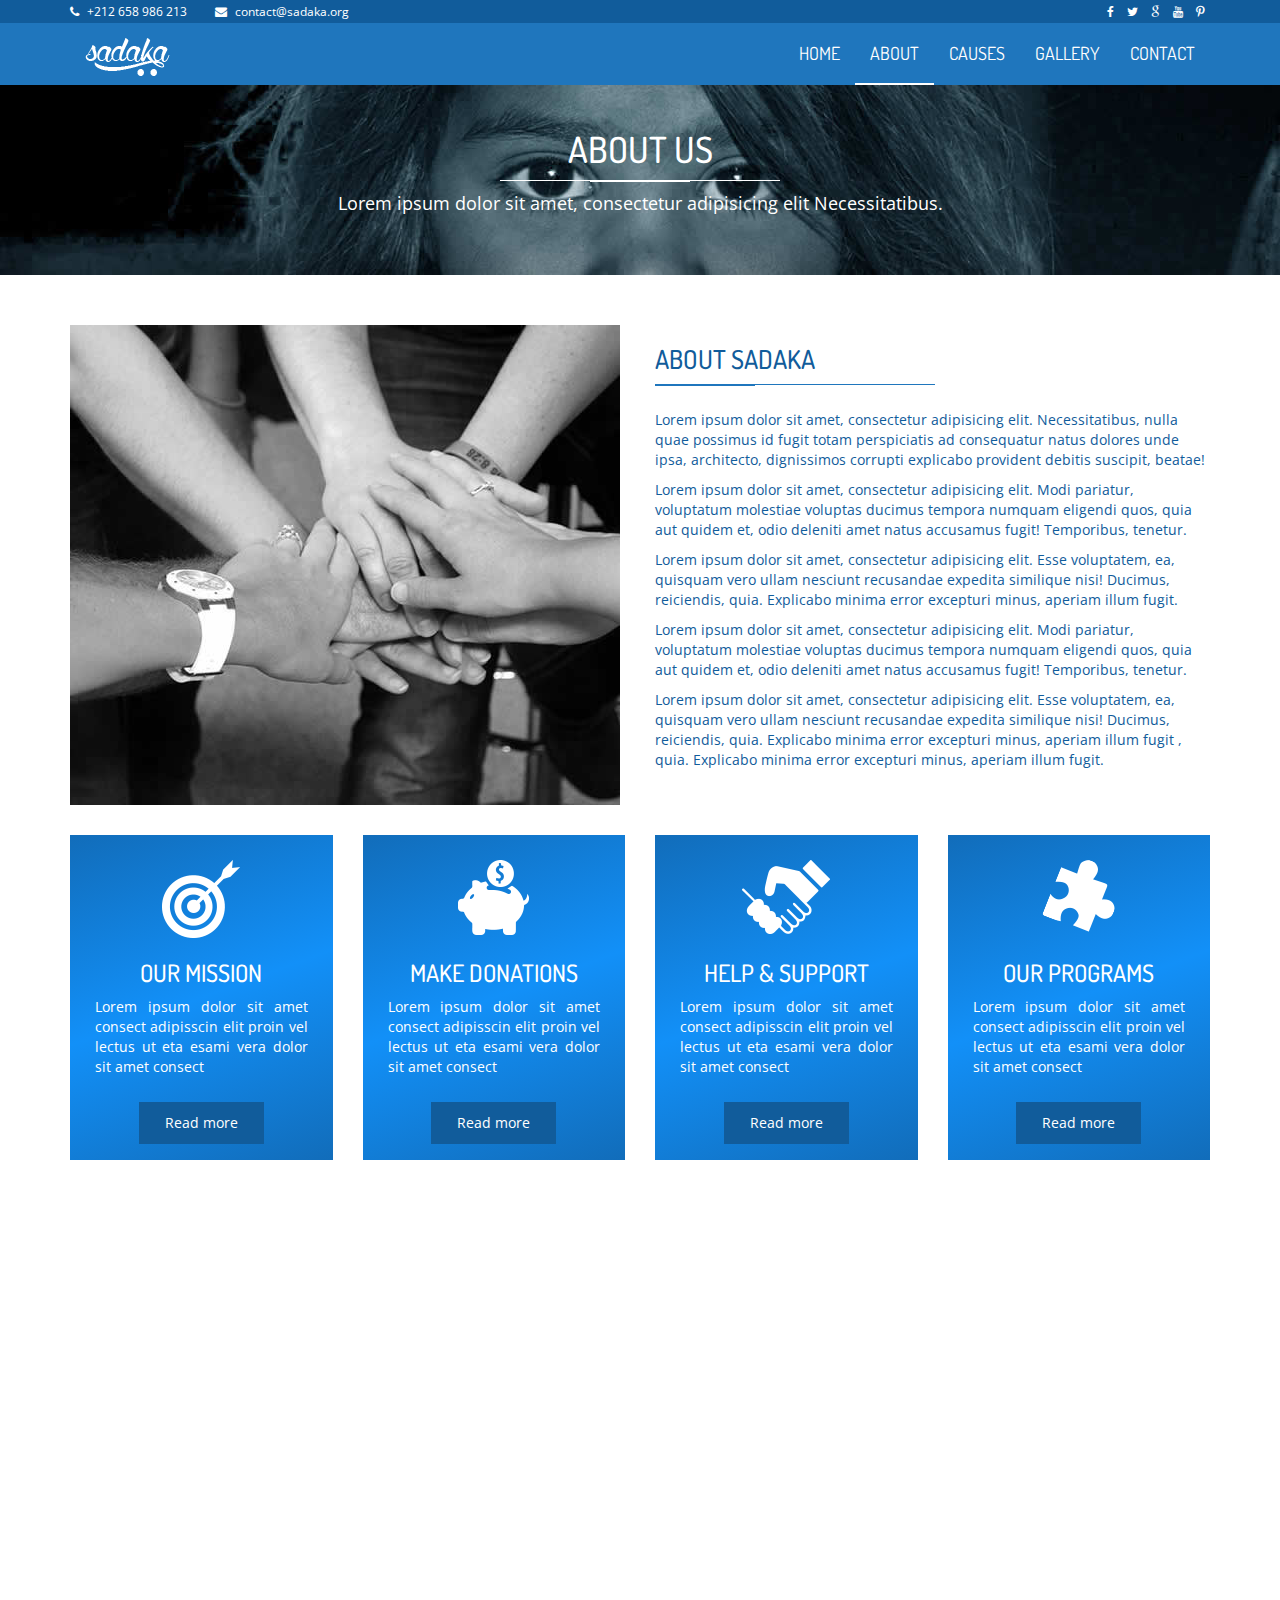
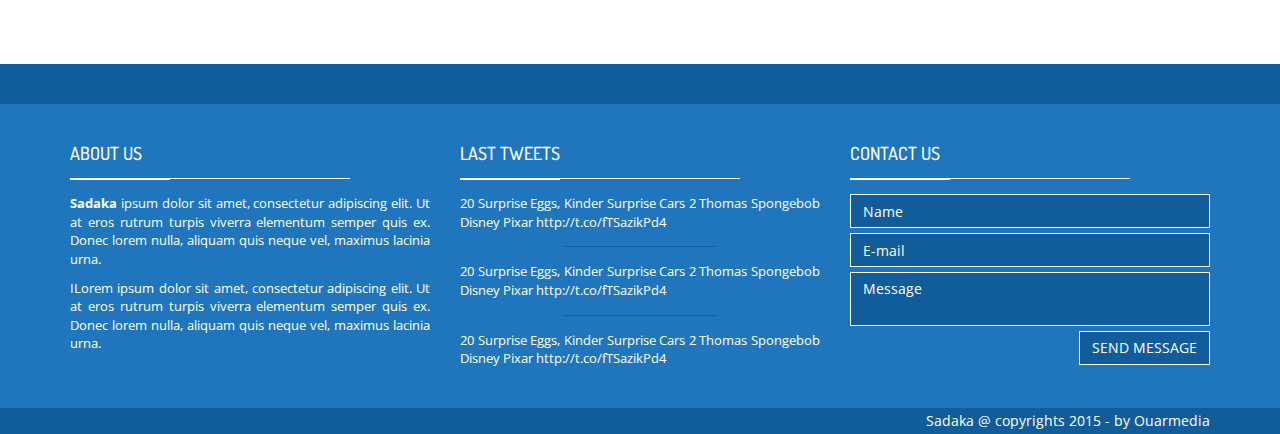
==== about.html @ 40c84ab6 "first commit" ====
<!DOCTYPE html>
<html class="no-js">
    <head>
        <meta charset="utf-8">
        <title>About | Charity / Non-profit responsive Bootstrap HTML5 template</title>
        <meta name="description" content="">
        <meta name="viewport" content="width=device-width, initial-scale=1">

        <!-- Fonts -->
        <link href='http://fonts.googleapis.com/css?family=Open+Sans:400,300,700' rel='stylesheet' type='text/css'>
        <link href='http://fonts.googleapis.com/css?family=Dosis:400,700' rel='stylesheet' type='text/css'>

        <!-- Bootsrap -->
        <link rel="stylesheet" href="assets/css/bootstrap.min.css">

        <!-- Font awesome -->
        <link rel="stylesheet" href="assets/css/font-awesome.min.css">

        <!-- Template main Css -->
        <link rel="stylesheet" href="assets/css/style.css">
        
        <!-- Modernizr -->
        <script src="assets/js/modernizr-2.6.2.min.js"></script>


    </head>
    <body>
    <!-- NAVBAR
    ================================================== -->

    <header class="main-header">
        
    
        <nav class="navbar navbar-static-top">

            <div class="navbar-top">

              <div class="container">
                  <div class="row">

                    <div class="col-sm-6 col-xs-12">

                        <ul class="list-unstyled list-inline header-contact">
                            <li> <i class="fa fa-phone"></i> <a href="tel:">+212 658 986 213 </a> </li>
                             <li> <i class="fa fa-envelope"></i> <a href="mailto:contact@sadaka.org">contact@sadaka.org</a> </li>
                       </ul> <!-- /.header-contact  -->
                      
                    </div>

                    <div class="col-sm-6 col-xs-12 text-right">

                        <ul class="list-unstyled list-inline header-social">

                            <li> <a href="#" target="_blank"> <i class="fa fa-facebook"></i> </a> </li>
                            <li> <a href="#" target="_blank"> <i class="fa fa-twitter"></i>  </a> </li>
                            <li> <a href="#" target="_blank"> <i class="fa fa-google"></i>  </a> </li>
                            <li> <a href="#" target="_blank"> <i class="fa fa-youtube"></i>  </a> </li>
                            <li> <a href="#" target="_blank"> <i class="fa fa fa-pinterest-p"></i>  </a> </li>
                       </ul> <!-- /.header-social  -->
                      
                    </div>


                  </div>
              </div>

            </div>

            <div class="navbar-main">
              
              <div class="container">

                <div class="navbar-header">
                  <button type="button" class="navbar-toggle collapsed" data-toggle="collapse" data-target="#navbar" aria-expanded="false" aria-controls="navbar">

                    <span class="sr-only">Toggle navigation</span>
                    <span class="icon-bar"></span>
                    <span class="icon-bar"></span>
                    <span class="icon-bar"></span>

                  </button>
                  
                  <a class="navbar-brand" href="index.html"><img src="assets/images/sadaka-logo.png" alt=""></a>
                  
                </div>

                <div id="navbar" class="navbar-collapse collapse pull-right">

                  <ul class="nav navbar-nav">

                    <li><a href="index.html">HOME</a></li>
                    <li><a class="is-active"  href="about.html">ABOUT</a></li>
                    <li class="has-child"><a href="#">CAUSES</a>

                      <ul class="submenu">
                         <li class="submenu-item"><a href="causes.html">Causes list </a></li>
                         <li class="submenu-item"><a href="causes-single.html">Single cause </a></li>
                         <li class="submenu-item"><a href="causes-single.html">Single cause </a></li>
                         <li class="submenu-item"><a href="causes-single.html">Single cause </a></li>
                      </ul>

                    </li>
                    <li><a href="gallery.html">GALLERY</a></li>
                    <li><a href="contact.html">CONTACT</a></li>

                  </ul>

                </div> <!-- /#navbar -->

              </div> <!-- /.container -->
              
            </div> <!-- /.navbar-main -->


        </nav> 

    </header> <!-- /. main-header -->


	<div class="page-heading text-center">

		<div class="container zoomIn animated">
			
			<h1 class="page-title">ABOUT US <span class="title-under"></span></h1>
			<p class="page-description">
				Lorem ipsum dolor sit amet, consectetur adipisicing elit Necessitatibus.
			</p>
			
		</div>

	</div>

	<div class="main-container">

		<div class="container">

			<div class="row fadeIn animated">

				<div class="col-md-6">

					<img src="assets/images/about-us.jpg" alt="" class="img-responsive">

				</div>

				<div class="col-md-6">

					<h2 class="title-style-2">ABOUT SADAKA <span class="title-under"></span></h2>

					<p>
						Lorem ipsum dolor sit amet, consectetur adipisicing elit. Necessitatibus, nulla quae possimus id fugit totam perspiciatis ad consequatur natus dolores unde ipsa, architecto, dignissimos corrupti explicabo provident debitis suscipit, beatae!
					</p>

					<p>
						Lorem ipsum dolor sit amet, consectetur adipisicing elit. Modi pariatur, voluptatum molestiae voluptas ducimus tempora numquam eligendi quos, quia aut quidem et, odio deleniti amet natus accusamus fugit! Temporibus, tenetur.
					</p>

					<p>
						Lorem ipsum dolor sit amet, consectetur adipisicing elit. Esse voluptatem, ea, quisquam vero ullam nesciunt recusandae expedita similique nisi! Ducimus, reiciendis, quia. Explicabo minima error excepturi minus, aperiam illum fugit.
					</p>

					<p>
						Lorem ipsum dolor sit amet, consectetur adipisicing elit. Modi pariatur, voluptatum molestiae voluptas ducimus tempora numquam eligendi quos, quia aut quidem et, odio deleniti amet natus accusamus fugit! Temporibus, tenetur.
					</p>

					<p>
						Lorem ipsum dolor sit amet, consectetur adipisicing elit. Esse voluptatem, ea, quisquam vero ullam nesciunt recusandae expedita similique nisi! Ducimus, reiciendis, quia. Explicabo minima error excepturi minus, aperiam illum fugit , quia. Explicabo minima error excepturi minus, aperiam illum fugit.

					</p>
					
				</div>

			</div> <!-- /.row -->

			<div class="section-home about-us">


			            <div class="row">

			                <div class="col-md-3 col-sm-6">
			                
			                  <div class="about-us-col">

			                        <div class="col-icon-wrapper">
			                          <img src="assets/images/icons/our-mission-icon.png" alt="">
			                        </div>
			                        <h3 class="col-title">our mission</h3>
			                        <div class="col-details">

			                          <p>Lorem ipsum dolor sit amet consect adipisscin elit proin vel lectus ut eta esami vera dolor sit amet consect</p>
			                          
			                        </div>
			                        <a href="#" class="btn btn-primary"> Read more </a>
			                    
			                  </div>
			                  
			                </div>


			                <div class="col-md-3 col-sm-6">
			                
			                  <div class="about-us-col">

			                        <div class="col-icon-wrapper">
			                          <img src="assets/images/icons/make-donation-icon.png" alt="">
			                        </div>
			                        <h3 class="col-title">Make donations</h3>
			                        <div class="col-details">

			                          <p>Lorem ipsum dolor sit amet consect adipisscin elit proin vel lectus ut eta esami vera dolor sit amet consect</p>
			                          
			                        </div>
			                        <a href="#" class="btn btn-primary"> Read more </a>
			                    
			                  </div>
			                  
			                </div>


			                <div class="col-md-3 col-sm-6">
			                
			                  <div class="about-us-col">

			                        <div class="col-icon-wrapper">
			                          <img src="assets/images/icons/help-icon.png" alt="">
			                        </div>
			                        <h3 class="col-title">Help & support</h3>
			                        <div class="col-details">

			                          <p>Lorem ipsum dolor sit amet consect adipisscin elit proin vel lectus ut eta esami vera dolor sit amet consect</p>
			                          
			                        </div>
			                        <a href="#" class="btn btn-primary"> Read more </a>
			                    
			                  </div>
			                  
			                </div>


			                <div class="col-md-3 col-sm-6">
			                
			                  <div class="about-us-col">

			                        <div class="col-icon-wrapper">
			                          <img src="assets/images/icons/programs-icon.png" alt="">
			                        </div>
			                        <h3 class="col-title">our programs</h3>
			                        <div class="col-details">

			                          <p>Lorem ipsum dolor sit amet consect adipisscin elit proin vel lectus ut eta esami vera dolor sit amet consect</p>
			                          
			                        </div>
			                        <a href="#" class="btn btn-primary"> Read more </a>
			                    
			                  </div>
			                  
			                </div>
			                

			                
			            </div> <!-- /.row -->

			      
			    </div> 

		</div> <!-- /.about-us -->


	    <div class="our-team animate-onscroll fadeIn">

	        <div class="container">

	            <h2 class="title-style-1">Our Team <span class="title-under"></span></h2>

	            <div class="row">

	                <div class="col-md-3 col-sm-6">

	                    <div class="team-member">

	                        <div class="thumnail">

	                            <img src="assets/images/team/member-1.jpg" alt="" class="cause-img">
	                            
	                        </div>



	                        <h4 class="member-name"><a href="#">Robert C. Numbers</a></h4>

	                        <div class="member-position">
	                            CO-FOUNDER
	                        </div>

	                        <div class="btn-holder">

	                          <a href="#" class="btn"> <i class="fa fa-envelope"></i> </a>
	                          <a href="#" class="btn"> <i class="fa fa-facebook"></i> </a>
	                          <a href="#" class="btn"> <i class="fa fa-google"></i> </a>
	                          <a href="#" class="btn"> <i class="fa fa-twitter"></i> </a>
	                          <a href="#" class="btn"> <i class="fa fa-linkedin"></i> </a>
	                          
	                        </div>

	                        

	                    </div> <!-- /.team-member -->
	                    
	                </div>

	                <div class="col-md-3 col-sm-6">

	                    <div class="team-member">

	                        <div class="thumnail">

	                            <img src="assets/images/team/member-3.jpg" alt="" class="cause-img">
	                            
	                        </div>



	                        <h4 class="member-name"><a href="#">Marjorie R. Echevarria</a></h4>

	                        <div class="member-position">
	                            CO-FOUNDER
	                        </div>

	                        <div class="btn-holder">

	                          <a href="#" class="btn"> <i class="fa fa-envelope"></i> </a>
	                          <a href="#" class="btn"> <i class="fa fa-facebook"></i> </a>
	                          <a href="#" class="btn"> <i class="fa fa-google"></i> </a>
	                          <a href="#" class="btn"> <i class="fa fa-twitter"></i> </a>
	                          <a href="#" class="btn"> <i class="fa fa-linkedin"></i> </a>
	                          
	                        </div>

	                        

	                    </div> <!-- /.team-member -->
	                    
	                </div>


	                <div class="col-md-3 col-sm-6">

	                    <div class="team-member">

	                        <div class="thumnail">

	                            <img src="assets/images/team/member-4.jpg" alt="" class="cause-img">
	                            
	                        </div>



	                        <h4 class="member-name"><a href="#">Allison J. Falls</a></h4>

	                        <div class="member-position">
	                            CO-FOUNDER
	                        </div>

	                        <div class="btn-holder">

	                          <a href="#" class="btn"> <i class="fa fa-envelope"></i> </a>
	                          <a href="#" class="btn"> <i class="fa fa-facebook"></i> </a>
	                          <a href="#" class="btn"> <i class="fa fa-google"></i> </a>
	                          <a href="#" class="btn"> <i class="fa fa-twitter"></i> </a>
	                          <a href="#" class="btn"> <i class="fa fa-linkedin"></i> </a>
	                          
	                        </div>

	                        

	                    </div> <!-- /.team-member -->
	                    
	                </div>


	                <div class="col-md-3 col-sm-6">

	                    <div class="team-member">

	                        <div class="thumnail">

	                            <img src="assets/images/team/member-2.jpg" alt="" class="cause-img">
	                            
	                        </div>



	                        <h4 class="member-name"><a href="#">Bryan B. Stevens</a></h4>

	                        <div class="member-position">
	                            CO-FOUNDER
	                        </div>

	                        <div class="btn-holder">

	                          <a href="#" class="btn"> <i class="fa fa-envelope"></i> </a>
	                          <a href="#" class="btn"> <i class="fa fa-facebook"></i> </a>
	                          <a href="#" class="btn"> <i class="fa fa-google"></i> </a>
	                          <a href="#" class="btn"> <i class="fa fa-twitter"></i> </a>
	                          <a href="#" class="btn"> <i class="fa fa-linkedin"></i> </a>
	                          
	                        </div>

	                        

	                    </div> <!-- /.team-member -->
	                    
	                </div>

	            </div> <!-- /.row -->

	        </div>

	    </div>
		


	</div>


    <footer class="main-footer">

        <div class="footer-top">
            
        </div>


        <div class="footer-main">
            <div class="container">
                
                <div class="row">
                    <div class="col-md-4">

                        <div class="footer-col">

                            <h4 class="footer-title">About us <span class="title-under"></span></h4>

                            <div class="footer-content">
                                <p>
                                    <strong>Sadaka</strong> ipsum dolor sit amet, consectetur adipiscing elit. Ut at eros rutrum turpis viverra elementum semper quis ex. Donec lorem nulla, aliquam quis neque vel, maximus lacinia urna.
                                </p> 

                                <p>
                                    ILorem ipsum dolor sit amet, consectetur adipiscing elit. Ut at eros rutrum turpis viverra elementum semper quis ex. Donec lorem nulla, aliquam quis neque vel, maximus lacinia urna.
                                </p>

                            </div>
                            
                        </div>

                    </div>

                    <div class="col-md-4">

                        <div class="footer-col">

                            <h4 class="footer-title">LAST TWEETS <span class="title-under"></span></h4>

                            <div class="footer-content">
                                <ul class="tweets list-unstyled">
                                    <li class="tweet"> 

                                        20 Surprise Eggs, Kinder Surprise Cars 2 Thomas Spongebob Disney Pixar  http://t.co/fTSazikPd4 

                                    </li>

                                    <li class="tweet"> 

                                        20 Surprise Eggs, Kinder Surprise Cars 2 Thomas Spongebob Disney Pixar  http://t.co/fTSazikPd4 

                                    </li>

                                    <li class="tweet"> 

                                        20 Surprise Eggs, Kinder Surprise Cars 2 Thomas Spongebob Disney Pixar  http://t.co/fTSazikPd4 

                                    </li>

                                </ul>
                            </div>
                            
                        </div>

                    </div>


                    <div class="col-md-4">

                        <div class="footer-col">

                            <h4 class="footer-title">Contact us <span class="title-under"></span></h4>

                            <div class="footer-content">

                                <div class="footer-form" >
                                    
                                    <form action="php/mail.php" class="ajax-form">

                                        <div class="form-group">
                                            <input type="text" name="name" class="form-control" placeholder="Name" required>
                                        </div>

                                         <div class="form-group">
                                            <input type="email" name="email" class="form-control" placeholder="E-mail" required>
                                        </div>

                                        <div class="form-group">
                                            <textarea name="message" class="form-control" placeholder="Message" required></textarea>
                                        </div>

                                        <div class="form-group alerts">
                        
                                            <div class="alert alert-success" role="alert">
                                              
                                            </div>

                                            <div class="alert alert-danger" role="alert">
                                              
                                            </div>
                                            
                                        </div>

                                         <div class="form-group">
                                            <button type="submit" class="btn btn-submit pull-right">Send message</button>
                                        </div>
                                        
                                    </form>

                                </div>
                            </div>
                            
                        </div>

                    </div>
                    <div class="clearfix"></div>



                </div>
                
                
            </div>

            
        </div>

        <div class="footer-bottom">

            <div class="container text-right">
                Sadaka @ copyrights 2015 - by <a href="http://www.ouarmedia.com" target="_blank">Ouarmedia</a>
            </div>
        </div>
        
    </footer>




       
        
        <!-- jQuery -->
        <script src="//ajax.googleapis.com/ajax/libs/jquery/1.11.1/jquery.min.js"></script>
        <script>window.jQuery || document.write('<script src="assets/js/jquery-1.11.1.min.js"><\/script>')</script>

        <!-- Bootsrap javascript file -->
        <script src="assets/js/bootstrap.min.js"></script>


        <!-- Template main javascript -->
        <script src="assets/js/main.js"></script>

        <!-- Google Analytics: change UA-XXXXX-X to be your site's ID. -->
        <script>
            (function(b,o,i,l,e,r){b.GoogleAnalyticsObject=l;b[l]||(b[l]=
            function(){(b[l].q=b[l].q||[]).push(arguments)});b[l].l=+new Date;
            e=o.createElement(i);r=o.getElementsByTagName(i)[0];
            e.src='//www.google-analytics.com/analytics.js';
            r.parentNode.insertBefore(e,r)}(window,document,'script','ga'));
            ga('create','UA-XXXXX-X');ga('send','pageview');
        </script>
    </body>
</html>
---- assets/css/style.css ----
/*------------------------------------------------------------------------------------------------------------------------
 
 @package: Sadaka
 @author: Ouarmedia/Farouk BLALOU
 @version: 1.0
 
 --------------------------------------------------------------------------------------------------------------------- */

/* =============================================================================
  Base
========================================================================== */
body {
  font-family: "Open sans", sans-serif;
  color: #115c9b;
}

h1,
h2,
h3,
h4 {
  font-family: "Dosis", sans-serif;
}

a {
  color: inherit;
}
a:hover, a:focus, a:active {
  color: inherit;
}

/* =============================================================================
  Layout
========================================================================== */
/* Header 
================================= */
.navbar-static-top {
  margin: 0;
  border: 0;
  color: #fff;
}

.navbar-top {
  background: #115c9b;
  font-size: 12px;
  padding: 3px 0;
}
.navbar-top .list-inline {
  margin-bottom: 0;
}
.navbar-top .header-contact li {
  margin-right: 15px;
}
.navbar-top .header-contact li .fa {
  margin-right: 5px;
}

.navbar-main {
  margin-bottom: 0;
  color: #fff;
  background: #1f76bd;
}
.navbar-main .navbar-brand {
  border-bottom: none !important;
}
.navbar-main a:hover,
.navbar-main a:active,
.navbar-main a:focus,
.navbar-main a.is-active {
  background: none !important;
  color: inherit;
  border-bottom: 2px solid #fff;
}
.navbar-main .submenu {
  position: absolute;
  list-style: none;
  background: #1f76bd;
  padding: 0;
  width: 150px;
  left: -35px;
  visibility: hidden;
  top: 85px;
  -moz-transition: all, 0.05s;
  -o-transition: all, 0.05s;
  -webkit-transition: all, 0.05s;
  transition: all, 0.05s;
}
.navbar-main .submenu li {
  border-top: 1px solid #185b91;
}
.navbar-main .submenu li:hover {
  background: #185b91;
  -moz-transition: all, 0.3s;
  -o-transition: all, 0.3s;
  -webkit-transition: all, 0.3s;
  transition: all, 0.3s;
}
.navbar-main .submenu li a {
  width: 100%;
  border-bottom: none;
  text-decoration: none;
  padding: 5px 25px;
  display: block;
  font-size: 16px;
}
.navbar-main li a {
  font-family: "Dosis", sans-serif;
  font-size: 18px;
  padding: 20px 15px;
  border-bottom: 2px solid transparent;
}
.navbar-main li:hover .submenu {
  top: 62px;
  visibility: visible;
  -moz-transition: all, 0.25s;
  -o-transition: all, 0.25s;
  -webkit-transition: all, 0.25s;
  transition: all, 0.25s;
}
.navbar-main .icon-bar {
  background: #fff;
}

/* Home Slider 
================================= */
.carousel-home img {
  width: 100%;
}
.carousel-home .carousel-control {
  background: #1f76bd;
  height: 80px;
  width: 40px;
  top: 50%;
  margin-top: -40px;
  -moz-transition: width, 0.3s;
  -o-transition: width, 0.3s;
  -webkit-transition: width, 0.3s;
  transition: width, 0.3s;
}
.carousel-home .carousel-control .fa {
  font-size: 2.5em;
  padding-top: 12px;
}
.carousel-home .carousel-control:hover {
  width: 50px;
}
.carousel-home .carousel-caption {
  top: 50%;
  bottom: auto;
  transform: translateY(-50%);
}
.carousel-home .carousel-title {
  color: #fff;
  font-family: "Dosis", sans-serif;
  font-size: 50px;
  font-weight: bold;
  text-transform: uppercase;
}
.carousel-home .carousel-subtitle {
  font-size: 25px;
  text-transform: uppercase;
}
.carousel-home .btn {
  margin-top: 30px;
}

.section-home {
  margin: 30px 0;
}

/* home/ about-us 
================================= */
.about-us {
  margin: 30px 0;
}

.about-us-col {
  height: 325px;
  padding: 25px;
  text-align: center;
  background-color: #0076a3;
  background-image: url('[data-uri]');
  background-size: 100%;
  background-image: -moz-linear-gradient(290deg, #115b9b -25%, #1290f8 50%, #115b9b 125%);
  background-image: -webkit-linear-gradient(290deg, #115b9b -25%, #1290f8 50%, #115b9b 125%);
  background-image: linear-gradient(160deg, #115b9b -25%, #1290f8 50%, #115b9b 125%);
  color: #fff;
}
.about-us-col .col-icon-wrapper {
  min-height: 80px;
}
.about-us-col .col-title {
  text-transform: uppercase;
}
.about-us-col .col-details {
  text-align: justify;
  margin-bottom: 25px;
  min-height: 80px;
}

/* home/reasons 
================================= */
.home-reasons {
  margin: 25px 0;
}

.reasons-col {
  position: relative;
  overflow: hidden;
}
.reasons-col img {
  width: 100%;
  -moz-transition: all, 0.5s;
  -o-transition: all, 0.5s;
  -webkit-transition: all, 0.5s;
  transition: all, 0.5s;
}
.reasons-col .reasons-titles {
  position: absolute;
  bottom: 0;
  text-align: center;
  background: rgba(31, 118, 189, 0.8);
  width: 100%;
  color: #fff;
  text-transform: uppercase;
  height: 125px;
  padding: 25px 0;
}
.reasons-col .reasons-title {
  font-weight: bold;
}
.reasons-col .on-hover {
  position: absolute;
  top: 0;
  bottom: 125px;
  width: 100%;
  padding: 25px;
  color: #fff;
  text-align: justify;
  background: rgba(31, 118, 189, 0.9);
  border-bottom: 1px solid #fff;
  visibility: hidden;
  opacity: 0;
  -moz-transition: all, 0.5s;
  -o-transition: all, 0.5s;
  -webkit-transition: all, 0.5s;
  transition: all, 0.5s;
}
.reasons-col:hover .on-hover {
  visibility: visible;
  opacity: 1;
  padding: 50px;
  -moz-transition: all, 1s;
  -o-transition: all, 1s;
  -webkit-transition: all, 1s;
  transition: all, 1s;
}
.reasons-col:hover img {
  -moz-transform: perspective(1.1) scale3d(1.1, 1.1, 1.1);
  -webkit-transform: perspective(1.1) scale3d(1.1, 1.1, 1.1);
  transform: perspective(1.1) scale3d(1.1, 1.1, 1.1);
}

/* home/causes
================================= */
.cause {
  padding-bottom: 15px;
  margin-bottom: 30px;
  border: 1px solid #1f76bd;
  -moz-transition: all, 0.3s;
  -o-transition: all, 0.3s;
  -webkit-transition: all, 0.3s;
  transition: all, 0.3s;
}
.cause .cause-progress {
  margin: 0 10px 15px;
  border: 1px solid #1f76bd;
  border-radius: 3px;
}
.cause .cause-progress .progress-bar {
  background: #1f76bd;
  box-shadow: none;
}
.cause .cause-img {
  margin-bottom: 15px;
  width: 100%;
}
.cause .cause-title {
  text-align: center;
  margin-bottom: 10px;
  font-weight: bold;
}
.cause .cause-details {
  text-align: justify;
  padding: 0 15px;
  font-size: 13px;
  margin-bottom: 15px;
  min-height: 115px;
}
.cause:hover {
  background: #f0f0f0;
  color: #144d7b;
  border-color: #144d7b;
}

/* Team 
================================= */
.team-member {
  background: #1f76bd;
  color: #fff;
  text-align: center;
  padding-bottom: 15px;
  border: 1px solid #1f76bd;
}
.team-member .thumnail img {
  width: 100%;
}
.team-member .member-name {
  font-weight: bold;
}
.team-member .member-position {
  padding: 0 15px 5px;
}

/* footer 
================================= */
.footer-top {
  background: #115c9b;
  height: 40px;
}

.main-footer {
  background: #1f76bd;
  color: #fff;
}
.main-footer .footer-main {
  padding: 30px 0;
}
.main-footer .footer-title {
  text-transform: uppercase;
  margin-bottom: 10px;
}
.main-footer .footer-title .title-under {
  background: #fff;
  margin: 15px 0;
  text-align: left;
}
.main-footer .footer-title .title-under:after {
  margin: 0;
  background: #fff;
}
.main-footer .footer-content {
  text-align: justify;
  font-size: 13px;
}
.main-footer .tweet {
  font-size: 13px;
}
.main-footer .tweet:after {
  content: "";
  height: 1px;
  display: block;
  background: #115c9b;
  width: 150px;
  margin: 15px auto;
}
.main-footer .tweet:last-child:after {
  display: none;
}

.footer-bottom {
  background: #115c9b;
  padding: 3px;
}

.footer-form .form-group {
  margin-bottom: 5px;
}
.footer-form .form-control {
  background: #115c9b;
  color: #fff;
  border: 0;
  border-radius: 0;
  margin-bottom: 5px;
  border: 1px solid #fff;
  resize: none;
}
.footer-form .btn-submit {
  border-radius: 0;
  background: #115c9b;
  text-transform: uppercase;
  border: 1px solid #fff;
  -moz-transition: all, 0.5s;
  -o-transition: all, 0.5s;
  -webkit-transition: all, 0.5s;
  transition: all, 0.5s;
}
.footer-form .btn-submit:hover {
  background: #fff;
}
.footer-form input:-moz-placeholder,
.footer-form textarea:-moz-placeholder {
  color: #fff;
}
.footer-form input::-moz-placeholder,
.footer-form textarea::-moz-placeholder {
  color: #fff;
}
.footer-form input:-ms-input-placeholder,
.footer-form textarea:-ms-input-placeholder {
  color: #fff;
}
.footer-form input::-webkit-input-placeholder,
.footer-form textarea::-webkit-input-placeholder {
  color: #fff;
}

/* Pages 
================================= */
.page-heading {
  background: url('../images/heading-bg.jpg?1428795369') no-repeat center;
  background-size: cover;
  min-height: 190px;
  color: #fff;
  padding: 25px 15px;
  margin-bottom: 50px;
}
.page-heading .title-under {
  background: #fff;
}

.page-description {
  font-size: 18px;
}

.main-container {
  margin-bottom: 50px;
}

/* Pages/Gallery 
================================= */
.gallery-item {
  padding: 0;
  display: block;
  margin: 0;
}
.gallery-item img {
  width: 100%;
}

.contact-items {
  margin-top: 30px;
}
.contact-items .contact-item {
  margin-bottom: 10px;
  vertical-align: middle;
  font-size: 16px;
}
.contact-items .contact-icon {
  display: inline-block;
  width: 35px;
  height: 35px;
  background: #1f76bd;
  vertical-align: middle;
  margin-right: 5px;
  color: #fff;
  text-align: center;
}
.contact-items .contact-icon .fa {
  vertical-align: sub;
  font-size: 20px;
  margin-top: 7px;
}

/* contact 
================================= */
.contact-map {
  height: 350px;
  background: #ccc;
}

form .alert {
  display: none;
}

/* Causes 
================================= */
.cause-carousel {
  margin-top: 15px;
  margin-bottom: 30px;
}

/* =============================================================================
	Module
========================================================================== */
.btn-primary {
  background: #115c9b;
  border: none;
  border-radius: 0;
  padding: 10px 25px;
  border: 1px solid transparent;
  -moz-transition: all, 0.3s;
  -o-transition: all, 0.3s;
  -webkit-transition: all, 0.3s;
  transition: all, 0.3s;
}
.btn-primary:hover {
  background: #fff;
  color: #1f76bd;
  border: 1px solid #1f76bd;
}

.btn-secondary {
  background: #fff;
  color: #1f76bd;
  border-radius: 0;
}
.btn-secondary:hover {
  background: #1f76bd;
  color: #fff;
}

.title-style-1 {
  text-align: center;
  text-transform: uppercase;
  font-size: 26px;
  margin-bottom: 50px;
}

.title-style-2 {
  text-align: left;
  text-transform: uppercase;
  font-size: 26px;
  margin-bottom: 25px;
}
.title-style-2 .title-under {
  display: block;
  margin: 5px 0;
}
.title-style-2 .title-under:after {
  margin: 0;
  margin-top: 10px;
}

.title-under {
  display: block;
  margin: 5px auto;
  background: #1f76bd;
  height: 1px;
  width: 280px;
}
.title-under:after {
  content: '';
  display: block;
  width: 100px;
  background: inherit;
  height: 2px;
  margin: 0 auto;
  margin-top: 10px;
}

/* Modal
================================= */
.form-control {
  border-radius: 0;
  box-shadow: none;
}

/* Tabeles
================================= */
.table-style-1 thead {
  background: #1f76bd;
  border-bottom: 1px solid #144d7b;
  color: #fff;
}
.table-style-1 td,
.table-style-1 th {
  border-bottom: 1px solid #1f76bd;
}

.table-style-2 thead {
  background: #115c9b;
  border-bottom: 1px solid #144d7b;
  color: #fff;
}
.table-style-2 tbody tr:nth-child(even) {
  background: #1f76bd;
  color: #fff;
}
.table-style-2 td,
.table-style-2 th {
  border-bottom: 1px solid #1f76bd;
}

/* Tabs
================================= */
.nav-tabs {
  border-bottom-color: #1f76bd;
  margin-bottom: 15px;
}

.nav-tabs > li.active > a,
.nav-tabs > li.active > a:hover,
.nav-tabs > li.active > a:focus {
  background: #1f76bd;
  color: #fff;
}

.nav-tabs > li > a {
  border-radius: 0;
}

.nav-tabs > li > a:hover {
  border-color: #1f76bd #1f76bd #1f76bd #115c9b;
}

.nav > li > a:hover, .nav > li > a:focus {
  background: #115c9b;
  color: #fff;
}

/* Accordion
================================= */
.panel-default {
  border-color: #1f76bd;
  border-radius: 0;
}
.panel-default > .panel-heading {
  background: #1f76bd;
  color: #fff;
}
.panel-default > .panel-heading:hover {
  background: #115c9b;
}

/* Modal
================================= */
.modal .modal-content {
  border-radius: 0;
}
.modal .modal-header {
  background: #1f76bd;
  color: #fff;
}
.modal .modal-header .close {
  font-style: 26px;
}

.lightbox {
  position: relative;
  display: block;
  overflow: hidden;
}
.lightbox img {
  -moz-transition: all, 0.5s;
  -o-transition: all, 0.5s;
  -webkit-transition: all, 0.5s;
  transition: all, 0.5s;
}
.lightbox .on-hover {
  position: absolute;
  visibility: hidden;
  width: 100%;
  height: 100%;
  top: 0;
  left: 0;
  z-index: 99;
  color: #fff;
  background: rgba(31, 118, 189, 0.75);
  filter: progid:DXImageTransform.Microsoft.Alpha(Opacity=0);
  opacity: 0;
  -moz-transition: all, 0.6s;
  -o-transition: all, 0.6s;
  -webkit-transition: all, 0.6s;
  transition: all, 0.6s;
}
.lightbox .on-hover .hover-caption {
  text-align: center;
  position: absolute;
  bottom: 25px;
  left: 5px;
  right: 5px;
  font-style: 18px;
  display: block;
  font-family: "Dosis", sans-serif;
  bottom: -50px;
  -moz-transition: all, 0.6s;
  -o-transition: all, 0.6s;
  -webkit-transition: all, 0.6s;
  transition: all, 0.6s;
}
.lightbox .on-hover:before {
  content: "";
  display: block;
  width: 46px;
  height: 48px;
  position: absolute;
  background: url('../images/icons/zoom-icon.png?1428101315');
  top: 50%;
  left: 50%;
  margin-top: -23px;
  margin-left: -24px;
}
.lightbox:hover .on-hover {
  visibility: visible;
  filter: progid:DXImageTransform.Microsoft.Alpha(enabled=false);
  opacity: 1;
}
.lightbox:hover .on-hover .hover-caption {
  bottom: 25px;
}
.lightbox:hover img {
  -moz-transform: perspective(1.15) scale3d(1.15, 1.15, 1.15);
  -webkit-transform: perspective(1.15) scale3d(1.15, 1.15, 1.15);
  transform: perspective(1.15) scale3d(1.15, 1.15, 1.15);
}

/* Ow carousel
================================= */
.owl-next,
.owl-prev {
  width: 32px;
  height: 32px;
  padding-top: 5px;
  border: 2px solid;
  text-align: center;
  border-radius: 50%;
  left: 0;
  position: absolute;
  top: 50%;
  margin-top: -16px;
  filter: progid:DXImageTransform.Microsoft.Alpha(Opacity=75);
  opacity: 0.75;
  -moz-transition: all, 0.5s;
  -o-transition: all, 0.5s;
  -webkit-transition: all, 0.5s;
  transition: all, 0.5s;
}
.owl-next:hover,
.owl-prev:hover {
  filter: progid:DXImageTransform.Microsoft.Alpha(enabled=false);
  opacity: 1;
}

.owl-next {
  left: auto;
  right: 0;
}

/* =============================================================================
	Responsive
========================================================================== */
/* Large devices (large desktops, 1200px and Down) */
@media (max-width: 1200px) {
  .about-us-col {
    padding: 15px;
  }

  .reasons-col:hover .on-hover {
    padding: 15px;
  }

  .reasons-col:hover .on-hover {
    padding: 25px;
  }
}
/* Medium devices (desktops, 992px and Donw) */
@media (max-width: 992px) {
  .carousel-home .carousel-title {
    font-size: 36px;
  }
  .carousel-home .carousel-subtitle {
    font-size: 18px;
  }
  .carousel-home .btn {
    margin-top: 15px;
  }

  .about-us-col {
    margin-bottom: 25px;
  }

  .team-member {
    margin-bottom: 25px;
  }

  .reasons-col {
    margin-bottom: 25px;
  }

  .footer-col {
    margin-bottom: 50px;
  }
}
/* Small devices (tablets, 768px and Down) */
@media (max-width: 768px) {
  .header-contact {
    text-align: center;
  }
  .header-contact li {
    margin: 0 !important;
  }

  .header-social {
    text-align: center;
  }

  .navbar-main #navbar {
    float: none !important;
  }
  .navbar-main #navbar a {
    border-bottom: none;
  }
  .navbar-main .navbar-brand {
    padding: 6px 15px;
  }
  .navbar-main .submenu {
    position: initial;
    display: none;
    width: 100%;
  }
  .navbar-main li:hover .submenu,
  .navbar-main li:active .submenu,
  .navbar-main li:focus .submenu {
    display: block;
  }
  .navbar-main li:hover .submenu li,
  .navbar-main li:active .submenu li,
  .navbar-main li:focus .submenu li {
    background: #115c9b;
    border-top-color: #1f76bd;
  }

  .carousel-home .carousel-title {
    font-size: 32px;
  }
  .carousel-home .carousel-subtitle {
    font-size: 16px;
  }
  .carousel-home .carousel-control {
    background: #1f76bd;
    height: 40px;
    width: 20px;
    top: 50%;
    margin-top: -20px;
  }
  .carousel-home .carousel-control .fa {
    font-size: 1.5em;
    padding-top: 4px;
  }

  .col-form {
    margin-bottom: 25px;
  }
}
/* Extra Small devices (tablets, 480px and Down) */
@media (max-width: 480px) {
  .carousel-home .carousel-title {
    font-size: 16px;
    margin: 0;
  }
  .carousel-home .carousel-subtitle {
    font-size: 14px;
    margin: 0;
  }
  .carousel-home .carousel-indicators {
    bottom: 0;
  }
}
/* =============================================================================
	Animations
========================================================================== */
.animate-onscroll {
  visibility: hidden;
}

.animated {
  visibility: visible;
  -webkit-animation-duration: 1s;
  animation-duration: 1s;
  -webkit-animation-fill-mode: both;
  animation-fill-mode: both;
}
.animated.slow {
  -webkit-animation-duration: 1.5s;
  animation-duration: 1.5s;
}
.animated.fadeIn {
  -webkit-animation-duration: 1.5s;
  animation-duration: 1.5s;
}

@-webkit-keyframes fadeIn {
  0% {
    opacity: 0;
  }
  100% {
    opacity: 1;
  }
}
@keyframes fadeIn {
  0% {
    opacity: 0;
  }
  100% {
    opacity: 1;
  }
}
.fadeIn {
  -webkit-animation-name: fadeIn;
  animation-name: fadeIn;
}

@-webkit-keyframes bounceInUp {
  0%, 60%, 75%, 90%, 100% {
    -webkit-transition-timing-function: cubic-bezier(0.215, 0.61, 0.355, 1);
    transition-timing-function: cubic-bezier(0.215, 0.61, 0.355, 1);
  }
  0% {
    opacity: 0;
    -webkit-transform: translate3d(0, 3000px, 0);
    transform: translate3d(0, 3000px, 0);
  }
  60% {
    opacity: 1;
    -webkit-transform: translate3d(0, -20px, 0);
    transform: translate3d(0, -20px, 0);
  }
  75% {
    -webkit-transform: translate3d(0, 10px, 0);
    transform: translate3d(0, 10px, 0);
  }
  90% {
    -webkit-transform: translate3d(0, -5px, 0);
    transform: translate3d(0, -5px, 0);
  }
  100% {
    -webkit-transform: translate3d(0, 0, 0);
    transform: translate3d(0, 0, 0);
  }
}
@keyframes bounceInUp {
  0%, 60%, 75%, 90%, 100% {
    -webkit-transition-timing-function: cubic-bezier(0.215, 0.61, 0.355, 1);
    transition-timing-function: cubic-bezier(0.215, 0.61, 0.355, 1);
  }
  0% {
    opacity: 0;
    -webkit-transform: translate3d(0, 3000px, 0);
    transform: translate3d(0, 3000px, 0);
  }
  60% {
    opacity: 1;
    -webkit-transform: translate3d(0, -20px, 0);
    transform: translate3d(0, -20px, 0);
  }
  75% {
    -webkit-transform: translate3d(0, 10px, 0);
    transform: translate3d(0, 10px, 0);
  }
  90% {
    -webkit-transform: translate3d(0, -5px, 0);
    transform: translate3d(0, -5px, 0);
  }
  100% {
    -webkit-transform: translate3d(0, 0, 0);
    transform: translate3d(0, 0, 0);
  }
}
.bounceInUp {
  -webkit-animation-name: bounceInUp;
  animation-name: bounceInUp;
}

@-webkit-keyframes bounceInDown {
  0%, 60%, 75%, 90%, 100% {
    -webkit-transition-timing-function: cubic-bezier(0.215, 0.61, 0.355, 1);
    transition-timing-function: cubic-bezier(0.215, 0.61, 0.355, 1);
  }
  0% {
    opacity: 0;
    -webkit-transform: translate3d(0, -3000px, 0);
    transform: translate3d(0, -3000px, 0);
  }
  60% {
    opacity: 1;
    -webkit-transform: translate3d(0, 25px, 0);
    transform: translate3d(0, 25px, 0);
  }
  75% {
    -webkit-transform: translate3d(0, -10px, 0);
    transform: translate3d(0, -10px, 0);
  }
  90% {
    -webkit-transform: translate3d(0, 5px, 0);
    transform: translate3d(0, 5px, 0);
  }
  100% {
    -webkit-transform: none;
    transform: none;
  }
}
@keyframes bounceInDown {
  0%, 60%, 75%, 90%, 100% {
    -webkit-transition-timing-function: cubic-bezier(0.215, 0.61, 0.355, 1);
    transition-timing-function: cubic-bezier(0.215, 0.61, 0.355, 1);
  }
  0% {
    opacity: 0;
    -webkit-transform: translate3d(0, -3000px, 0);
    transform: translate3d(0, -3000px, 0);
  }
  60% {
    opacity: 1;
    -webkit-transform: translate3d(0, 25px, 0);
    transform: translate3d(0, 25px, 0);
  }
  75% {
    -webkit-transform: translate3d(0, -10px, 0);
    transform: translate3d(0, -10px, 0);
  }
  90% {
    -webkit-transform: translate3d(0, 5px, 0);
    transform: translate3d(0, 5px, 0);
  }
  100% {
    -webkit-transform: none;
    transform: none;
  }
}
.bounceInDown {
  -webkit-animation-name: bounceInDown;
  animation-name: bounceInDown;
}

@-webkit-keyframes zoomIn {
  0% {
    opacity: 0;
    -webkit-transform: scale3d(0.3, 0.3, 0.3);
    transform: scale3d(0.3, 0.3, 0.3);
  }
  50% {
    opacity: 1;
  }
}
@keyframes zoomIn {
  0% {
    opacity: 0;
    -webkit-transform: scale3d(0.3, 0.3, 0.3);
    transform: scale3d(0.3, 0.3, 0.3);
  }
  50% {
    opacity: 1;
  }
}
.zoomIn {
  -webkit-animation-name: zoomIn;
  animation-name: zoomIn;
}
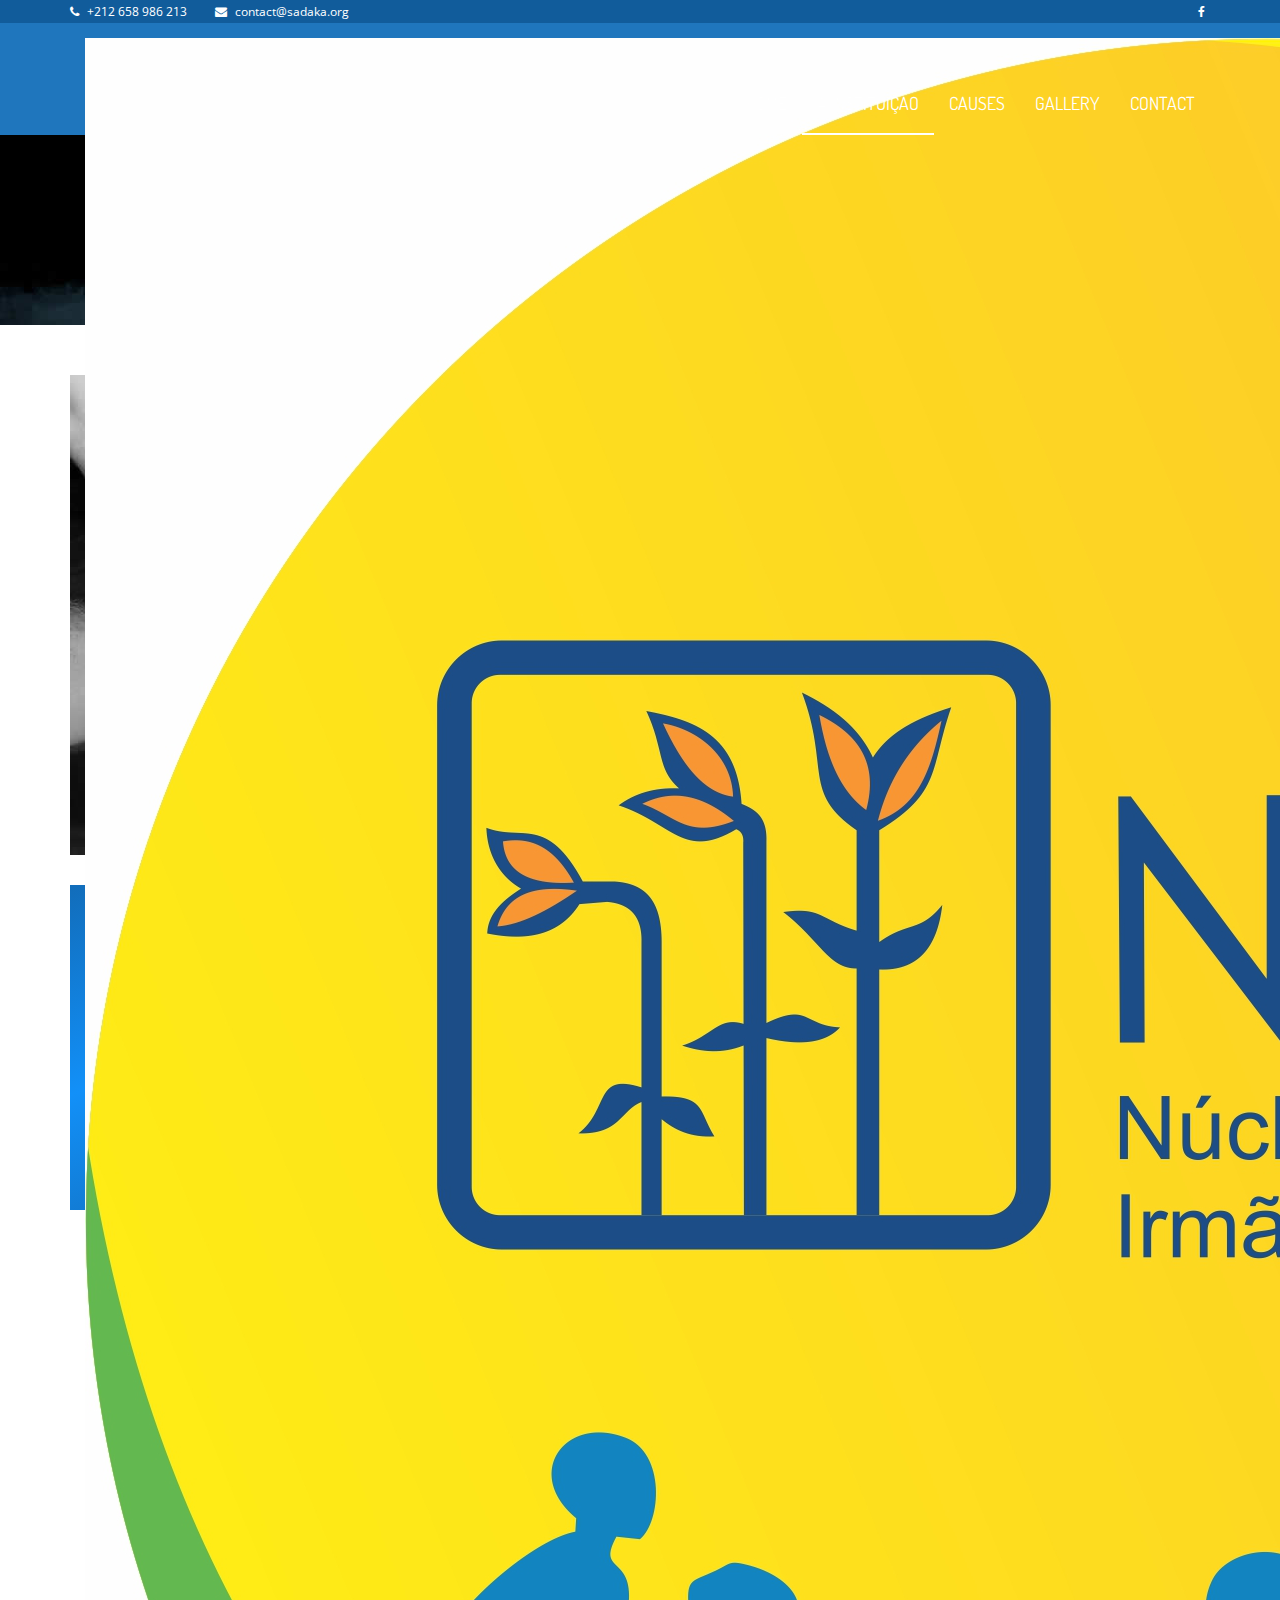
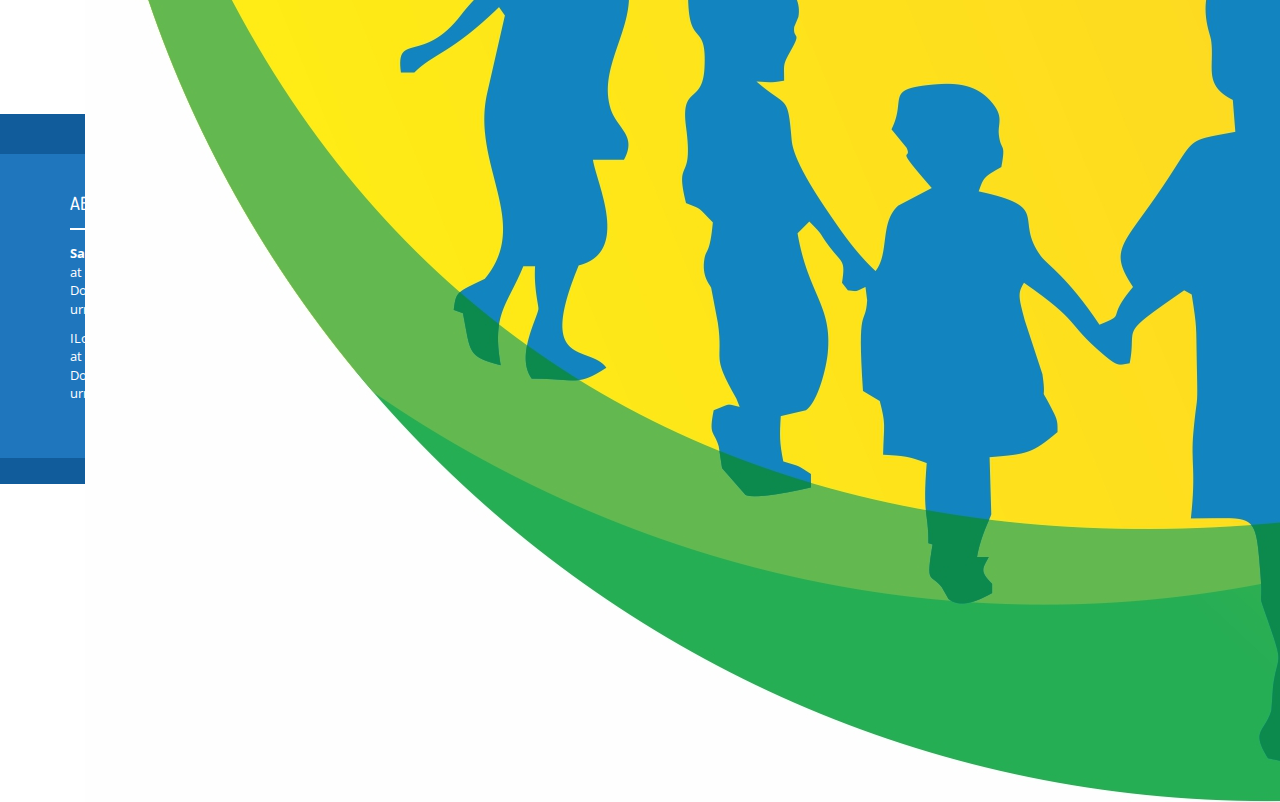
==== commit f49b20e5: "alteracao texto" ====
--- a/about.html
+++ b/about.html
@@ -2,7 +2,7 @@
 <html class="no-js">
     <head>
         <meta charset="utf-8">
-        <title>About | Charity / Non-profit responsive Bootstrap HTML5 template</title>
+        <title>NUCLEO - ASSISTENCIAL IRMÃO ALFREDO</title>
         <meta name="description" content="">
         <meta name="viewport" content="width=device-width, initial-scale=1">
 
@@ -51,11 +51,7 @@
 
                         <ul class="list-unstyled list-inline header-social">
 
-                            <li> <a href="#" target="_blank"> <i class="fa fa-facebook"></i> </a> </li>
-                            <li> <a href="#" target="_blank"> <i class="fa fa-twitter"></i>  </a> </li>
-                            <li> <a href="#" target="_blank"> <i class="fa fa-google"></i>  </a> </li>
-                            <li> <a href="#" target="_blank"> <i class="fa fa-youtube"></i>  </a> </li>
-                            <li> <a href="#" target="_blank"> <i class="fa fa fa-pinterest-p"></i>  </a> </li>
+                            <li> <a href="https://www.facebook.com/projetosnaia/" target="_blank"> <i class="fa fa-facebook"></i> </a> </li>
                        </ul> <!-- /.header-social  -->
                       
                     </div>
@@ -80,7 +76,7 @@
 
                   </button>
                   
-                  <a class="navbar-brand" href="index.html"><img src="assets/images/sadaka-logo.png" alt=""></a>
+                  <a class="navbar-brand" href="index.html"><img src="assets/images/logo_naia_final.jpg" alt=""></a>
                   
                 </div>
 
@@ -89,7 +85,7 @@
                   <ul class="nav navbar-nav">
 
                     <li><a href="index.html">HOME</a></li>
-                    <li><a class="is-active"  href="about.html">ABOUT</a></li>
+                    <li><a class="is-active"  href="about.html">A INSTITUIÇÃO</a></li>
                     <li class="has-child"><a href="#">CAUSES</a>
 
                       <ul class="submenu">
@@ -121,9 +117,9 @@
 
 		<div class="container zoomIn animated">
 			
-			<h1 class="page-title">ABOUT US <span class="title-under"></span></h1>
+			<h1 class="page-title">QUEM SOMOS<span class="title-under"></span></h1>
 			<p class="page-description">
-				Lorem ipsum dolor sit amet, consectetur adipisicing elit Necessitatibus.
+				Entidade sem fins lucrativos que há 30 anos, atua na promoção humana por meio da educação
 			</p>
 			
 		</div>
@@ -144,26 +140,22 @@
 
 				<div class="col-md-6">
 
-					<h2 class="title-style-2">ABOUT SADAKA <span class="title-under"></span></h2>
+					<h2 class="title-style-2">A instituição <span class="title-under"></span></h2>
 
 					<p>
-						Lorem ipsum dolor sit amet, consectetur adipisicing elit. Necessitatibus, nulla quae possimus id fugit totam perspiciatis ad consequatur natus dolores unde ipsa, architecto, dignissimos corrupti explicabo provident debitis suscipit, beatae!
+						O Núcleo Assistencial Irmão Alfredo (NAIA) é uma organização sem fins lucrativos de caráter público, instituída em 1982 por um grupo de voluntários com atuação socioeducativa em duas Unidades de Serviço: Unidade Brooklin (foto) e Unidade Vila Missionária, ambas na zona sul de São Paulo.
 					</p>
 
 					<p>
-						Lorem ipsum dolor sit amet, consectetur adipisicing elit. Modi pariatur, voluptatum molestiae voluptas ducimus tempora numquam eligendi quos, quia aut quidem et, odio deleniti amet natus accusamus fugit! Temporibus, tenetur.
+						Certificada pelo Prêmio Bem Eficiente 2005 como instituição modelo em inclusão, o NAIA desenvolve programas de Educação Integral para 500 crianças, adolescentes e jovens de 1 a 15 anos. Com uma proposta pedagógica associada à assistência social, promove ainda atendimento às famílias e o fortalecimento das comunidades.
 					</p>
 
 					<p>
-						Lorem ipsum dolor sit amet, consectetur adipisicing elit. Esse voluptatem, ea, quisquam vero ullam nesciunt recusandae expedita similique nisi! Ducimus, reiciendis, quia. Explicabo minima error excepturi minus, aperiam illum fugit.
+						Desenvolvemos o nosso trabalho com abordagem de temáticas sociais por meio da Arte (música, teatro, artesanato), Cultura, Educação, Esporte, Capoeira e Capacitação para o Mercado de Trabalho.
 					</p>
 
 					<p>
-						Lorem ipsum dolor sit amet, consectetur adipisicing elit. Modi pariatur, voluptatum molestiae voluptas ducimus tempora numquam eligendi quos, quia aut quidem et, odio deleniti amet natus accusamus fugit! Temporibus, tenetur.
-					</p>
-
-					<p>
-						Lorem ipsum dolor sit amet, consectetur adipisicing elit. Esse voluptatem, ea, quisquam vero ullam nesciunt recusandae expedita similique nisi! Ducimus, reiciendis, quia. Explicabo minima error excepturi minus, aperiam illum fugit , quia. Explicabo minima error excepturi minus, aperiam illum fugit.
+						Essa filosofia de trabalho, marcada por um conjunto de projetos e ações que começou a ser desenvolvida desde 1992 com o paradigma da inclusão, é um dos fatores que nos permitem alcançar índices satisfatórios de impacto social e endereçar os complexos desafios que ainda estão por vir.
 
 					</p>
 					
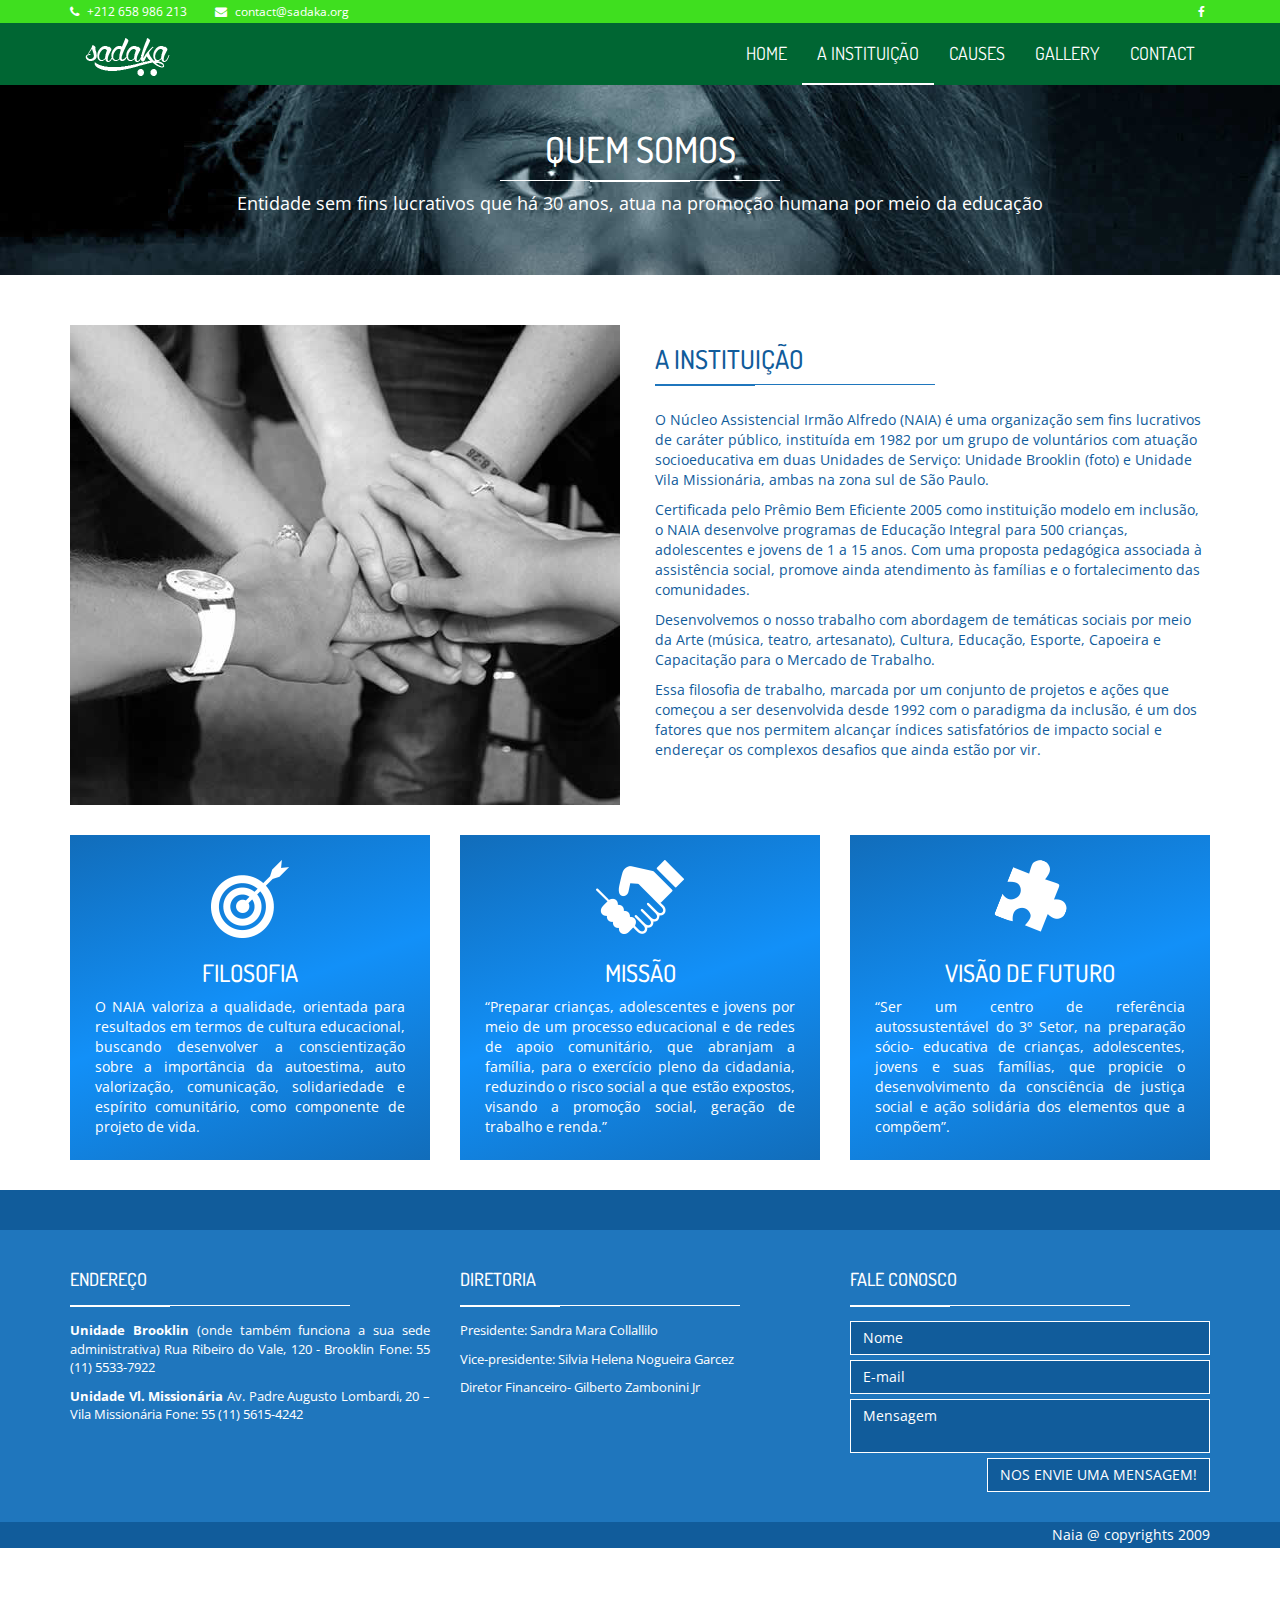
==== commit 457a8166: "textos atualizados - cor header" ====
--- a/about.html
+++ b/about.html
@@ -76,7 +76,7 @@
 
                   </button>
                   
-                  <a class="navbar-brand" href="index.html"><img src="assets/images/logo_naia_final.jpg" alt=""></a>
+                  <a class="navbar-brand" href="index.html"><img src="assets/images/sadaka-logo.png" alt=""></a>
                   
                 </div>
 
@@ -168,80 +168,68 @@
 
 			            <div class="row">
 
-			                <div class="col-md-3 col-sm-6">
+			                <div class="col-md-4 col-sm-6">
 			                
 			                  <div class="about-us-col">
 
 			                        <div class="col-icon-wrapper">
 			                          <img src="assets/images/icons/our-mission-icon.png" alt="">
 			                        </div>
-			                        <h3 class="col-title">our mission</h3>
-			                        <div class="col-details">
-
-			                          <p>Lorem ipsum dolor sit amet consect adipisscin elit proin vel lectus ut eta esami vera dolor sit amet consect</p>
-			                          
-			                        </div>
-			                        <a href="#" class="btn btn-primary"> Read more </a>
+			                        <h3 class="col-title">Filosofia</h3>
+    			                        <div class="col-details">
+    
+    			                          <p>O NAIA valoriza a qualidade, orientada para resultados em termos de cultura
+                                            educacional, buscando desenvolver a conscientização sobre a importância da
+                                            autoestima, auto valorização, comunicação, solidariedade e espírito comunitário,
+                                            como componente de projeto de vida.</p>
+    			                          
+    			                        </div>
+			                        <!-- a href="#" class="btn btn-primary"> Read more </a -->
 			                    
 			                  </div>
 			                  
 			                </div>
 
-
-			                <div class="col-md-3 col-sm-6">
+			                <div class="col-md-4 col-sm-6">
 			                
 			                  <div class="about-us-col">
 
 			                        <div class="col-icon-wrapper">
-			                          <img src="assets/images/icons/make-donation-icon.png" alt="">
+			                          <img src="assets/images/icons/help-icon.png" alt="">
 			                        </div>
-			                        <h3 class="col-title">Make donations</h3>
+			                        <h3 class="col-title">Missão</h3>
 			                        <div class="col-details">
 
-			                          <p>Lorem ipsum dolor sit amet consect adipisscin elit proin vel lectus ut eta esami vera dolor sit amet consect</p>
+			                          <p>“Preparar crianças, adolescentes e jovens por meio de um processo educacional e de
+                                        redes de apoio comunitário, que abranjam a família, para o exercício pleno da
+                                        cidadania, reduzindo o risco social a que estão expostos, visando a promoção social,
+                                        geração de trabalho e renda.”</p>
 			                          
 			                        </div>
-			                        <a href="#" class="btn btn-primary"> Read more </a>
+			                        <!-- a href="#" class="btn btn-primary"> Read more </a -->
 			                    
 			                  </div>
 			                  
 			                </div>
 
 
-			                <div class="col-md-3 col-sm-6">
-			                
-			                  <div class="about-us-col">
-
-			                        <div class="col-icon-wrapper">
-			                          <img src="assets/images/icons/help-icon.png" alt="">
-			                        </div>
-			                        <h3 class="col-title">Help & support</h3>
-			                        <div class="col-details">
-
-			                          <p>Lorem ipsum dolor sit amet consect adipisscin elit proin vel lectus ut eta esami vera dolor sit amet consect</p>
-			                          
-			                        </div>
-			                        <a href="#" class="btn btn-primary"> Read more </a>
-			                    
-			                  </div>
-			                  
-			                </div>
-
-
-			                <div class="col-md-3 col-sm-6">
+			                <div class="col-md-4 col-sm-6">
 			                
 			                  <div class="about-us-col">
 
 			                        <div class="col-icon-wrapper">
 			                          <img src="assets/images/icons/programs-icon.png" alt="">
 			                        </div>
-			                        <h3 class="col-title">our programs</h3>
+			                        <h3 class="col-title">Visão de Futuro</h3>
 			                        <div class="col-details">
 
-			                          <p>Lorem ipsum dolor sit amet consect adipisscin elit proin vel lectus ut eta esami vera dolor sit amet consect</p>
+			                          <p>“Ser um centro de referência autossustentável do 3º Setor, na preparação sócio-
+                                        educativa de crianças, adolescentes, jovens e suas famílias, que propicie o
+                                        desenvolvimento da consciência de justiça social e ação solidária dos elementos que a
+                                        compõem”.</p>
 			                          
 			                        </div>
-			                        <a href="#" class="btn btn-primary"> Read more </a>
+			                        <!-- a href="#" class="btn btn-primary"> Read more </a -->
 			                    
 			                  </div>
 			                  
@@ -257,163 +245,6 @@
 		</div> <!-- /.about-us -->
 
 
-	    <div class="our-team animate-onscroll fadeIn">
-
-	        <div class="container">
-
-	            <h2 class="title-style-1">Our Team <span class="title-under"></span></h2>
-
-	            <div class="row">
-
-	                <div class="col-md-3 col-sm-6">
-
-	                    <div class="team-member">
-
-	                        <div class="thumnail">
-
-	                            <img src="assets/images/team/member-1.jpg" alt="" class="cause-img">
-	                            
-	                        </div>
-
-
-
-	                        <h4 class="member-name"><a href="#">Robert C. Numbers</a></h4>
-
-	                        <div class="member-position">
-	                            CO-FOUNDER
-	                        </div>
-
-	                        <div class="btn-holder">
-
-	                          <a href="#" class="btn"> <i class="fa fa-envelope"></i> </a>
-	                          <a href="#" class="btn"> <i class="fa fa-facebook"></i> </a>
-	                          <a href="#" class="btn"> <i class="fa fa-google"></i> </a>
-	                          <a href="#" class="btn"> <i class="fa fa-twitter"></i> </a>
-	                          <a href="#" class="btn"> <i class="fa fa-linkedin"></i> </a>
-	                          
-	                        </div>
-
-	                        
-
-	                    </div> <!-- /.team-member -->
-	                    
-	                </div>
-
-	                <div class="col-md-3 col-sm-6">
-
-	                    <div class="team-member">
-
-	                        <div class="thumnail">
-
-	                            <img src="assets/images/team/member-3.jpg" alt="" class="cause-img">
-	                            
-	                        </div>
-
-
-
-	                        <h4 class="member-name"><a href="#">Marjorie R. Echevarria</a></h4>
-
-	                        <div class="member-position">
-	                            CO-FOUNDER
-	                        </div>
-
-	                        <div class="btn-holder">
-
-	                          <a href="#" class="btn"> <i class="fa fa-envelope"></i> </a>
-	                          <a href="#" class="btn"> <i class="fa fa-facebook"></i> </a>
-	                          <a href="#" class="btn"> <i class="fa fa-google"></i> </a>
-	                          <a href="#" class="btn"> <i class="fa fa-twitter"></i> </a>
-	                          <a href="#" class="btn"> <i class="fa fa-linkedin"></i> </a>
-	                          
-	                        </div>
-
-	                        
-
-	                    </div> <!-- /.team-member -->
-	                    
-	                </div>
-
-
-	                <div class="col-md-3 col-sm-6">
-
-	                    <div class="team-member">
-
-	                        <div class="thumnail">
-
-	                            <img src="assets/images/team/member-4.jpg" alt="" class="cause-img">
-	                            
-	                        </div>
-
-
-
-	                        <h4 class="member-name"><a href="#">Allison J. Falls</a></h4>
-
-	                        <div class="member-position">
-	                            CO-FOUNDER
-	                        </div>
-
-	                        <div class="btn-holder">
-
-	                          <a href="#" class="btn"> <i class="fa fa-envelope"></i> </a>
-	                          <a href="#" class="btn"> <i class="fa fa-facebook"></i> </a>
-	                          <a href="#" class="btn"> <i class="fa fa-google"></i> </a>
-	                          <a href="#" class="btn"> <i class="fa fa-twitter"></i> </a>
-	                          <a href="#" class="btn"> <i class="fa fa-linkedin"></i> </a>
-	                          
-	                        </div>
-
-	                        
-
-	                    </div> <!-- /.team-member -->
-	                    
-	                </div>
-
-
-	                <div class="col-md-3 col-sm-6">
-
-	                    <div class="team-member">
-
-	                        <div class="thumnail">
-
-	                            <img src="assets/images/team/member-2.jpg" alt="" class="cause-img">
-	                            
-	                        </div>
-
-
-
-	                        <h4 class="member-name"><a href="#">Bryan B. Stevens</a></h4>
-
-	                        <div class="member-position">
-	                            CO-FOUNDER
-	                        </div>
-
-	                        <div class="btn-holder">
-
-	                          <a href="#" class="btn"> <i class="fa fa-envelope"></i> </a>
-	                          <a href="#" class="btn"> <i class="fa fa-facebook"></i> </a>
-	                          <a href="#" class="btn"> <i class="fa fa-google"></i> </a>
-	                          <a href="#" class="btn"> <i class="fa fa-twitter"></i> </a>
-	                          <a href="#" class="btn"> <i class="fa fa-linkedin"></i> </a>
-	                          
-	                        </div>
-
-	                        
-
-	                    </div> <!-- /.team-member -->
-	                    
-	                </div>
-
-	            </div> <!-- /.row -->
-
-	        </div>
-
-	    </div>
-		
-
-
-	</div>
-
-
     <footer class="main-footer">
 
         <div class="footer-top">
@@ -429,15 +260,19 @@
 
                         <div class="footer-col">
 
-                            <h4 class="footer-title">About us <span class="title-under"></span></h4>
+                            <h4 class="footer-title">Endereço <span class="title-under"></span></h4>
 
                             <div class="footer-content">
                                 <p>
-                                    <strong>Sadaka</strong> ipsum dolor sit amet, consectetur adipiscing elit. Ut at eros rutrum turpis viverra elementum semper quis ex. Donec lorem nulla, aliquam quis neque vel, maximus lacinia urna.
+                                    <strong>Unidade Brooklin</strong> (onde também funciona a sua sede administrativa)
+                                    Rua Ribeiro do Vale, 120 - Brooklin
+                                    Fone: 55 (11) 5533-7922 
                                 </p> 
 
                                 <p>
-                                    ILorem ipsum dolor sit amet, consectetur adipiscing elit. Ut at eros rutrum turpis viverra elementum semper quis ex. Donec lorem nulla, aliquam quis neque vel, maximus lacinia urna.
+                                    <strong>Unidade Vl. Missionária</strong>
+                                    Av. Padre Augusto Lombardi, 20 – Vila Missionária
+                                    Fone: 55 (11) 5615-4242 
                                 </p>
 
                             </div>
@@ -445,46 +280,35 @@
                         </div>
 
                     </div>
-
+                    
                     <div class="col-md-4">
 
                         <div class="footer-col">
 
-                            <h4 class="footer-title">LAST TWEETS <span class="title-under"></span></h4>
+                            <h4 class="footer-title">Diretoria<span class="title-under"></span></h4>
 
                             <div class="footer-content">
-                                <ul class="tweets list-unstyled">
-                                    <li class="tweet"> 
-
-                                        20 Surprise Eggs, Kinder Surprise Cars 2 Thomas Spongebob Disney Pixar  http://t.co/fTSazikPd4 
-
-                                    </li>
-
-                                    <li class="tweet"> 
-
-                                        20 Surprise Eggs, Kinder Surprise Cars 2 Thomas Spongebob Disney Pixar  http://t.co/fTSazikPd4 
-
-                                    </li>
-
-                                    <li class="tweet"> 
-
-                                        20 Surprise Eggs, Kinder Surprise Cars 2 Thomas Spongebob Disney Pixar  http://t.co/fTSazikPd4 
-
-                                    </li>
-
-                                </ul>
+                                <p>
+                                  Presidente: Sandra Mara Collallilo
+                                </p> 
+                                <p>
+                                 Vice-presidente: Silvia Helena Nogueira Garcez
+                                </p>
+                                 <p>
+                                  Diretor Financeiro- Gilberto Zambonini Jr
+                                </p>
+
                             </div>
                             
                         </div>
 
                     </div>
 
-
                     <div class="col-md-4">
 
                         <div class="footer-col">
 
-                            <h4 class="footer-title">Contact us <span class="title-under"></span></h4>
+                            <h4 class="footer-title">Fale Conosco <span class="title-under"></span></h4>
 
                             <div class="footer-content">
 
@@ -493,7 +317,7 @@
                                     <form action="php/mail.php" class="ajax-form">
 
                                         <div class="form-group">
-                                            <input type="text" name="name" class="form-control" placeholder="Name" required>
+                                            <input type="text" name="name" class="form-control" placeholder="Nome" required>
                                         </div>
 
                                          <div class="form-group">
@@ -501,7 +325,7 @@
                                         </div>
 
                                         <div class="form-group">
-                                            <textarea name="message" class="form-control" placeholder="Message" required></textarea>
+                                            <textarea name="message" class="form-control" placeholder="Mensagem" required></textarea>
                                         </div>
 
                                         <div class="form-group alerts">
@@ -517,7 +341,7 @@
                                         </div>
 
                                          <div class="form-group">
-                                            <button type="submit" class="btn btn-submit pull-right">Send message</button>
+                                            <button type="submit" class="btn btn-submit pull-right">Nos envie uma mensagem!</button>
                                         </div>
                                         
                                     </form>
@@ -528,9 +352,9 @@
                         </div>
 
                     </div>
+                    
+                    
                     <div class="clearfix"></div>
-
-
 
                 </div>
                 
@@ -543,7 +367,7 @@
         <div class="footer-bottom">
 
             <div class="container text-right">
-                Sadaka @ copyrights 2015 - by <a href="http://www.ouarmedia.com" target="_blank">Ouarmedia</a>
+                Naia @ copyrights 2009
             </div>
         </div>
         
--- a/assets/css/style.css
+++ b/assets/css/style.css
@@ -40,7 +40,7 @@
 }
 
 .navbar-top {
-  background: #115c9b;
+  background: #3FDF1F;
   font-size: 12px;
   padding: 3px 0;
 }
@@ -57,7 +57,7 @@
 .navbar-main {
   margin-bottom: 0;
   color: #fff;
-  background: #1f76bd;
+  background: #006633;
 }
 .navbar-main .navbar-brand {
   border-bottom: none !important;
@@ -73,7 +73,7 @@
 .navbar-main .submenu {
   position: absolute;
   list-style: none;
-  background: #1f76bd;
+  background: #006633;
   padding: 0;
   width: 150px;
   left: -35px;
@@ -177,7 +177,7 @@
   height: 325px;
   padding: 25px;
   text-align: center;
-  background-color: #0076a3;
+  background-color: #006633;
   background-image: url('[data-uri]');
   background-size: 100%;
   background-image: -moz-linear-gradient(290deg, #115b9b -25%, #1290f8 50%, #115b9b 125%);
@@ -910,6 +910,33 @@
   animation-name: fadeIn;
 }
 
+@-webkit-keyframes fadeOut {
+  0% {
+    opacity: 1;
+  }
+  100% {
+    opacity: 0;
+  }
+}
+@keyframes fadeOut {
+  0% {
+    opacity: 1;
+  }
+  100% {
+    opacity: 0;
+  }
+}
+
+.fadeOut{
+  -webkit-animation-name: fadeOut;
+  animation-name: fadeOut;
+}
+
+.carousel-home.fadeOut {
+  -webkit-animation-duration: 1.5s;
+  animation-duration: 1.5s;
+}
+
 @-webkit-keyframes bounceInUp {
   0%, 60%, 75%, 90%, 100% {
     -webkit-transition-timing-function: cubic-bezier(0.215, 0.61, 0.355, 1);
@@ -1056,3 +1083,35 @@
   -webkit-animation-name: zoomIn;
   animation-name: zoomIn;
 }
+
+#af-01{
+  background-color: #68c668;
+  height: 250px;
+}
+#af-02{
+  background-color: #74dd74;
+  height: 250px;
+}
+
+#af-01 p {
+  color: white;
+  font-weight: bold;
+  text-transform: uppercase;
+  font-size: 30px;
+  text-align: center;
+  vertical-align: center;
+  padding-top: 100px;
+}
+
+#af-02 p {
+  color: white;
+  font-weight: bold;
+  text-transform: uppercase;
+  font-size: 30px;
+  text-align: center;
+  vertical-align: center;
+  padding-top: 100px;
+}
+
+#af-01 button {
+}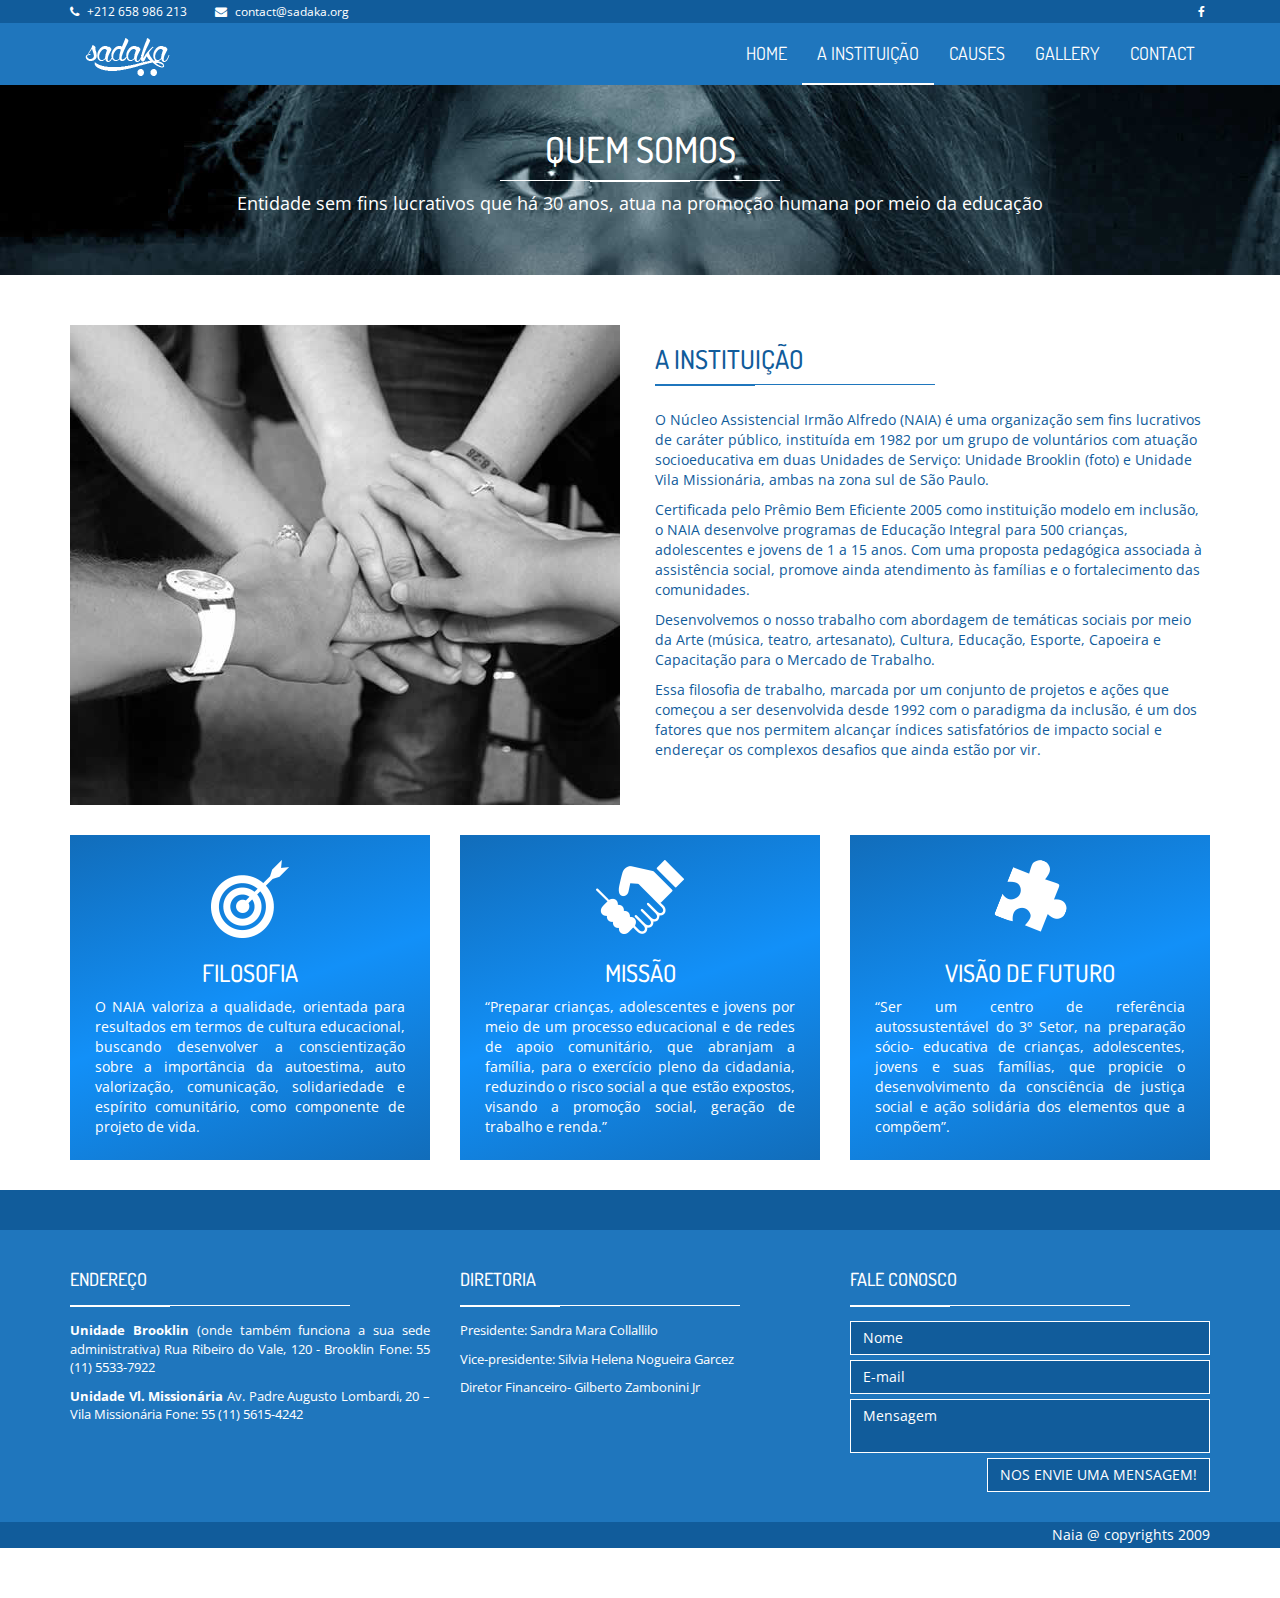
==== commit 6285ac11: "tentativa de email" ====
--- a/about.html
+++ b/about.html
@@ -314,7 +314,7 @@
 
                                 <div class="footer-form" >
                                     
-                                    <form action="php/mail.php" class="ajax-form">
+                                    <form action="php/mail.php" class="ajax-form" method="post">
 
                                         <div class="form-group">
                                             <input type="text" name="name" class="form-control" placeholder="Nome" required>
--- a/assets/css/style.css
+++ b/assets/css/style.css
@@ -40,7 +40,7 @@
 }
 
 .navbar-top {
-  background: #3FDF1F;
+  background: #115c9b;
   font-size: 12px;
   padding: 3px 0;
 }
@@ -57,7 +57,7 @@
 .navbar-main {
   margin-bottom: 0;
   color: #fff;
-  background: #006633;
+  background: #1f76bd;
 }
 .navbar-main .navbar-brand {
   border-bottom: none !important;
@@ -73,7 +73,7 @@
 .navbar-main .submenu {
   position: absolute;
   list-style: none;
-  background: #006633;
+  background: #1f76bd;
   padding: 0;
   width: 150px;
   left: -35px;
@@ -177,7 +177,7 @@
   height: 325px;
   padding: 25px;
   text-align: center;
-  background-color: #006633;
+  background-color: #0076a3;
   background-image: url('[data-uri]');
   background-size: 100%;
   background-image: -moz-linear-gradient(290deg, #115b9b -25%, #1290f8 50%, #115b9b 125%);
@@ -1086,11 +1086,13 @@
 
 #af-01{
   background-color: #68c668;
-  height: 250px;
-}
-#af-02{
-  background-color: #74dd74;
-  height: 250px;
+  height: 150px;
+  transition: background-color .5s ease-out;
+}
+
+#af-01:hover{
+  background-color: #6ee56e;
+  transition: background-color 0.5s ease-out;
 }
 
 #af-01 p {
@@ -1100,18 +1102,69 @@
   font-size: 30px;
   text-align: center;
   vertical-align: center;
-  padding-top: 100px;
-}
-
-#af-02 p {
+  margin-top: -15px;
+}
+
+
+#af-01 h3 {
   color: white;
   font-weight: bold;
   text-transform: uppercase;
-  font-size: 30px;
+  font-size: 15px;
+  font-family: 'Montserrat' sans-serif;
   text-align: center;
   vertical-align: center;
-  padding-top: 100px;
-}
-
-#af-01 button {
+}
+
+#af-01 div {
+  margin-top: 5px;
+  text-align:center;
+}
+#af-01 .af-donation {
+  background: url(../images/icons/donation.png) no-repeat;
+  background-size: contain;
+  width: 64px;
+  height: 64px;
+  color: #c2c2c2;
+}
+#af-01 .af-hand {
+  background: url(../images/icons/hand.png) no-repeat;
+  background-size: contain;
+  width: 64px;
+  height: 64px;
+  color: #c2c2c2;
+}
+#af-01 .af-cause {
+  background: url(../images/icons/cause.png) no-repeat;
+  background-size: contain;
+  width: 64px;
+  height: 64px;
+  color: #c2c2c2;
+}
+
+#meet-us {
+  margin-top: 20px;
+  margin-bottom: 20px;
+}
+#meet-us h1 {
+  font-family: 'Montserrat', sans-serif;
+  color: black;
+  text-align:center;
+  font-weight: 900;
+  
+}
+
+#programas h2 {
+  font-family: 'Montserrat', sans-serif;
+  color: black;
+  text-align:center;
+  font-weight: 700;
+}
+
+#programas .jovem-aprendiz-img {
+    background-image: url(../images/teste.JPG);
+    width: 100%;
+    height: 100%;
+    background-size: contain;
+    background-repeat: no-repeat;
 }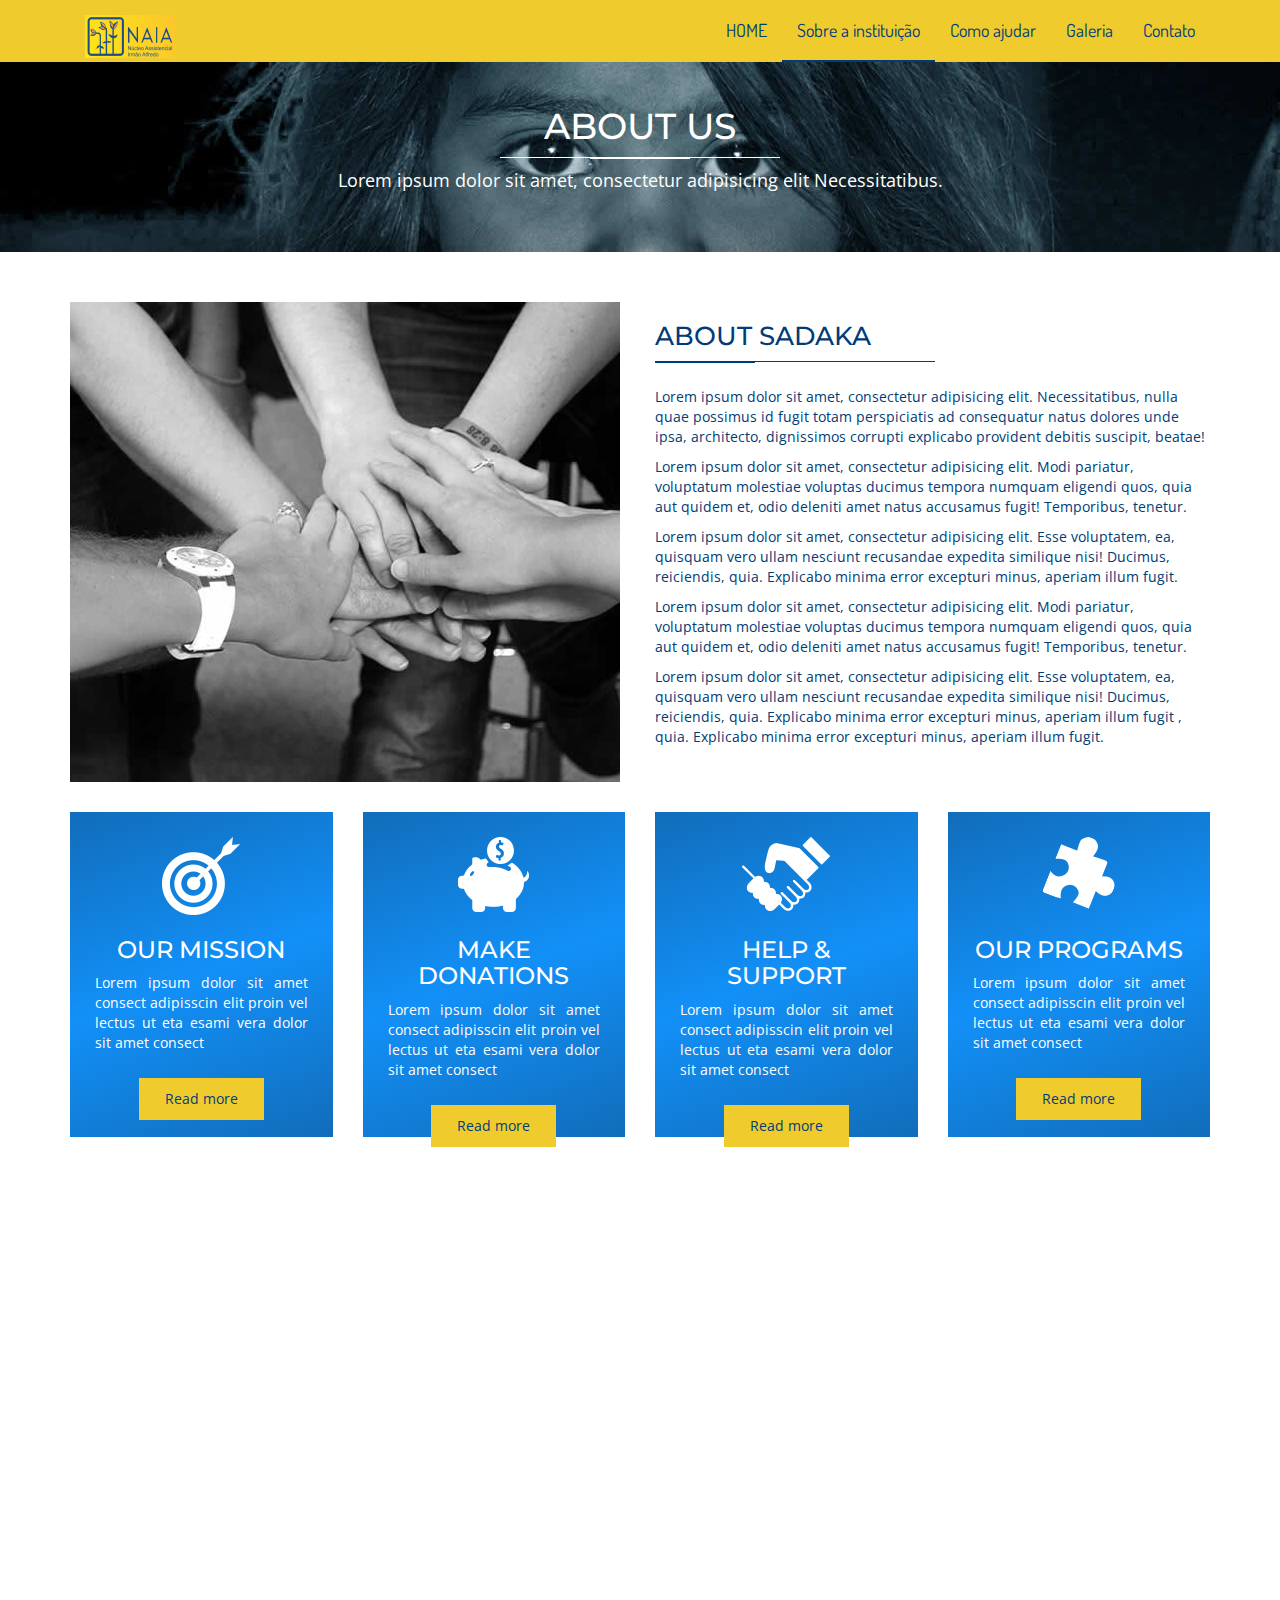
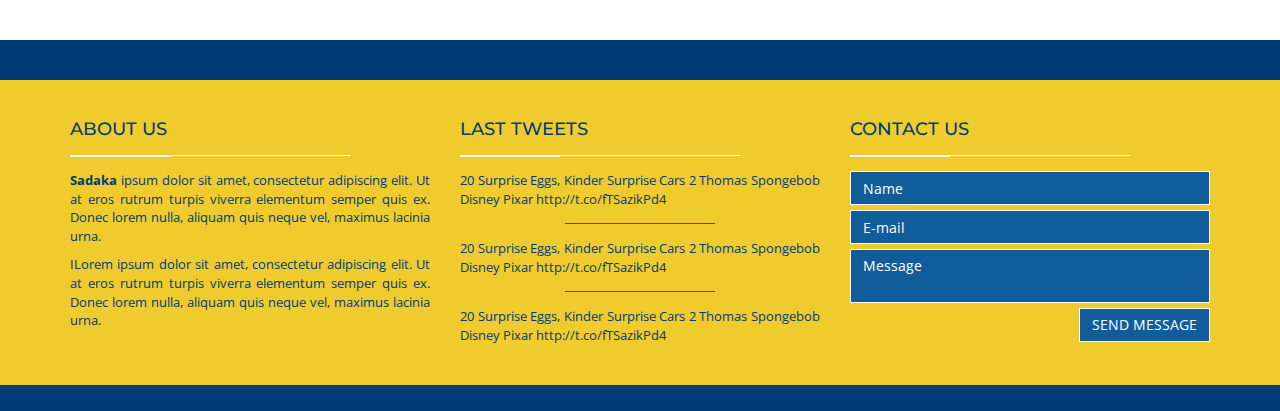
==== commit 27ffa825: "Alterando o Head de todas as paginas" ====
--- a/about.html
+++ b/about.html
@@ -2,12 +2,12 @@
 <html class="no-js">
     <head>
         <meta charset="utf-8">
-        <title>NUCLEO - ASSISTENCIAL IRMÃO ALFREDO</title>
+        <title>Naia | Núcleo Assistencial Irmão Alfredo</title>
         <meta name="description" content="">
         <meta name="viewport" content="width=device-width, initial-scale=1">
-
         <!-- Fonts -->
         <link href='http://fonts.googleapis.com/css?family=Open+Sans:400,300,700' rel='stylesheet' type='text/css'>
+        <link href="https://fonts.googleapis.com/css?family=Montserrat:400,700,900" rel="stylesheet">
         <link href='http://fonts.googleapis.com/css?family=Dosis:400,700' rel='stylesheet' type='text/css'>
 
         <!-- Bootsrap -->
@@ -15,6 +15,9 @@
 
         <!-- Font awesome -->
         <link rel="stylesheet" href="assets/css/font-awesome.min.css">
+
+        <!-- Owl carousel -->
+        <link rel="stylesheet" href="assets/css/owl.carousel.css">
 
         <!-- Template main Css -->
         <link rel="stylesheet" href="assets/css/style.css">
@@ -24,43 +27,15 @@
 
 
     </head>
+
     <body>
-    <!-- NAVBAR
-    ================================================== -->
+
 
     <header class="main-header">
         
     
         <nav class="navbar navbar-static-top">
 
-            <div class="navbar-top">
-
-              <div class="container">
-                  <div class="row">
-
-                    <div class="col-sm-6 col-xs-12">
-
-                        <ul class="list-unstyled list-inline header-contact">
-                            <li> <i class="fa fa-phone"></i> <a href="tel:">+212 658 986 213 </a> </li>
-                             <li> <i class="fa fa-envelope"></i> <a href="mailto:contact@sadaka.org">contact@sadaka.org</a> </li>
-                       </ul> <!-- /.header-contact  -->
-                      
-                    </div>
-
-                    <div class="col-sm-6 col-xs-12 text-right">
-
-                        <ul class="list-unstyled list-inline header-social">
-
-                            <li> <a href="https://www.facebook.com/projetosnaia/" target="_blank"> <i class="fa fa-facebook"></i> </a> </li>
-                       </ul> <!-- /.header-social  -->
-                      
-                    </div>
-
-
-                  </div>
-              </div>
-
-            </div>
 
             <div class="navbar-main">
               
@@ -84,20 +59,20 @@
 
                   <ul class="nav navbar-nav">
 
-                    <li><a href="index.html">HOME</a></li>
-                    <li><a class="is-active"  href="about.html">A INSTITUIÇÃO</a></li>
-                    <li class="has-child"><a href="#">CAUSES</a>
+                    <li><a  href="index.html">HOME</a></li>
+                    <li><a class="is-active" href="about.html">Sobre a instituição</a></li>
+                    <li class="has-child"><a href="#">Como ajudar</a>
 
                       <ul class="submenu">
-                         <li class="submenu-item"><a href="causes.html">Causes list </a></li>
-                         <li class="submenu-item"><a href="causes-single.html">Single cause </a></li>
-                         <li class="submenu-item"><a href="causes-single.html">Single cause </a></li>
-                         <li class="submenu-item"><a href="causes-single.html">Single cause </a></li>
+                         <li class="submenu-item"><a href="causes.html">Voluntariado</a></li>
+                         <li class="submenu-item"><a href="causes-single.html">Doações </a></li>
+                         <li class="submenu-item"><a href="causes-single.html">Bazar </a></li>
+                         <li class="submenu-item"><a href="causes-single.html">Outras ajudas</a></li>
                       </ul>
 
                     </li>
-                    <li><a href="gallery.html">GALLERY</a></li>
-                    <li><a href="contact.html">CONTACT</a></li>
+                    <li><a href="gallery.html">Galeria</a></li>
+                    <li><a href="contact.html">Contato</a></li>
 
                   </ul>
 
@@ -113,13 +88,16 @@
     </header> <!-- /. main-header -->
 
 
+
+
+
 	<div class="page-heading text-center">
 
 		<div class="container zoomIn animated">
 			
-			<h1 class="page-title">QUEM SOMOS<span class="title-under"></span></h1>
+			<h1 class="page-title">ABOUT US <span class="title-under"></span></h1>
 			<p class="page-description">
-				Entidade sem fins lucrativos que há 30 anos, atua na promoção humana por meio da educação
+				Lorem ipsum dolor sit amet, consectetur adipisicing elit Necessitatibus.
 			</p>
 			
 		</div>
@@ -140,22 +118,26 @@
 
 				<div class="col-md-6">
 
-					<h2 class="title-style-2">A instituição <span class="title-under"></span></h2>
+					<h2 class="title-style-2">ABOUT SADAKA <span class="title-under"></span></h2>
 
 					<p>
-						O Núcleo Assistencial Irmão Alfredo (NAIA) é uma organização sem fins lucrativos de caráter público, instituída em 1982 por um grupo de voluntários com atuação socioeducativa em duas Unidades de Serviço: Unidade Brooklin (foto) e Unidade Vila Missionária, ambas na zona sul de São Paulo.
+						Lorem ipsum dolor sit amet, consectetur adipisicing elit. Necessitatibus, nulla quae possimus id fugit totam perspiciatis ad consequatur natus dolores unde ipsa, architecto, dignissimos corrupti explicabo provident debitis suscipit, beatae!
 					</p>
 
 					<p>
-						Certificada pelo Prêmio Bem Eficiente 2005 como instituição modelo em inclusão, o NAIA desenvolve programas de Educação Integral para 500 crianças, adolescentes e jovens de 1 a 15 anos. Com uma proposta pedagógica associada à assistência social, promove ainda atendimento às famílias e o fortalecimento das comunidades.
+						Lorem ipsum dolor sit amet, consectetur adipisicing elit. Modi pariatur, voluptatum molestiae voluptas ducimus tempora numquam eligendi quos, quia aut quidem et, odio deleniti amet natus accusamus fugit! Temporibus, tenetur.
 					</p>
 
 					<p>
-						Desenvolvemos o nosso trabalho com abordagem de temáticas sociais por meio da Arte (música, teatro, artesanato), Cultura, Educação, Esporte, Capoeira e Capacitação para o Mercado de Trabalho.
+						Lorem ipsum dolor sit amet, consectetur adipisicing elit. Esse voluptatem, ea, quisquam vero ullam nesciunt recusandae expedita similique nisi! Ducimus, reiciendis, quia. Explicabo minima error excepturi minus, aperiam illum fugit.
 					</p>
 
 					<p>
-						Essa filosofia de trabalho, marcada por um conjunto de projetos e ações que começou a ser desenvolvida desde 1992 com o paradigma da inclusão, é um dos fatores que nos permitem alcançar índices satisfatórios de impacto social e endereçar os complexos desafios que ainda estão por vir.
+						Lorem ipsum dolor sit amet, consectetur adipisicing elit. Modi pariatur, voluptatum molestiae voluptas ducimus tempora numquam eligendi quos, quia aut quidem et, odio deleniti amet natus accusamus fugit! Temporibus, tenetur.
+					</p>
+
+					<p>
+						Lorem ipsum dolor sit amet, consectetur adipisicing elit. Esse voluptatem, ea, quisquam vero ullam nesciunt recusandae expedita similique nisi! Ducimus, reiciendis, quia. Explicabo minima error excepturi minus, aperiam illum fugit , quia. Explicabo minima error excepturi minus, aperiam illum fugit.
 
 					</p>
 					
@@ -168,68 +150,80 @@
 
 			            <div class="row">
 
-			                <div class="col-md-4 col-sm-6">
+			                <div class="col-md-3 col-sm-6">
 			                
 			                  <div class="about-us-col">
 
 			                        <div class="col-icon-wrapper">
 			                          <img src="assets/images/icons/our-mission-icon.png" alt="">
 			                        </div>
-			                        <h3 class="col-title">Filosofia</h3>
-    			                        <div class="col-details">
-    
-    			                          <p>O NAIA valoriza a qualidade, orientada para resultados em termos de cultura
-                                            educacional, buscando desenvolver a conscientização sobre a importância da
-                                            autoestima, auto valorização, comunicação, solidariedade e espírito comunitário,
-                                            como componente de projeto de vida.</p>
-    			                          
-    			                        </div>
-			                        <!-- a href="#" class="btn btn-primary"> Read more </a -->
+			                        <h3 class="col-title">our mission</h3>
+			                        <div class="col-details">
+
+			                          <p>Lorem ipsum dolor sit amet consect adipisscin elit proin vel lectus ut eta esami vera dolor sit amet consect</p>
+			                          
+			                        </div>
+			                        <a href="#" class="btn btn-primary"> Read more </a>
 			                    
 			                  </div>
 			                  
 			                </div>
 
-			                <div class="col-md-4 col-sm-6">
+
+			                <div class="col-md-3 col-sm-6">
 			                
 			                  <div class="about-us-col">
 
 			                        <div class="col-icon-wrapper">
-			                          <img src="assets/images/icons/help-icon.png" alt="">
-			                        </div>
-			                        <h3 class="col-title">Missão</h3>
+			                          <img src="assets/images/icons/make-donation-icon.png" alt="">
+			                        </div>
+			                        <h3 class="col-title">Make donations</h3>
 			                        <div class="col-details">
 
-			                          <p>“Preparar crianças, adolescentes e jovens por meio de um processo educacional e de
-                                        redes de apoio comunitário, que abranjam a família, para o exercício pleno da
-                                        cidadania, reduzindo o risco social a que estão expostos, visando a promoção social,
-                                        geração de trabalho e renda.”</p>
+			                          <p>Lorem ipsum dolor sit amet consect adipisscin elit proin vel lectus ut eta esami vera dolor sit amet consect</p>
 			                          
 			                        </div>
-			                        <!-- a href="#" class="btn btn-primary"> Read more </a -->
+			                        <a href="#" class="btn btn-primary"> Read more </a>
 			                    
 			                  </div>
 			                  
 			                </div>
 
 
-			                <div class="col-md-4 col-sm-6">
+			                <div class="col-md-3 col-sm-6">
 			                
 			                  <div class="about-us-col">
 
 			                        <div class="col-icon-wrapper">
+			                          <img src="assets/images/icons/help-icon.png" alt="">
+			                        </div>
+			                        <h3 class="col-title">Help & support</h3>
+			                        <div class="col-details">
+
+			                          <p>Lorem ipsum dolor sit amet consect adipisscin elit proin vel lectus ut eta esami vera dolor sit amet consect</p>
+			                          
+			                        </div>
+			                        <a href="#" class="btn btn-primary"> Read more </a>
+			                    
+			                  </div>
+			                  
+			                </div>
+
+
+			                <div class="col-md-3 col-sm-6">
+			                
+			                  <div class="about-us-col">
+
+			                        <div class="col-icon-wrapper">
 			                          <img src="assets/images/icons/programs-icon.png" alt="">
 			                        </div>
-			                        <h3 class="col-title">Visão de Futuro</h3>
+			                        <h3 class="col-title">our programs</h3>
 			                        <div class="col-details">
 
-			                          <p>“Ser um centro de referência autossustentável do 3º Setor, na preparação sócio-
-                                        educativa de crianças, adolescentes, jovens e suas famílias, que propicie o
-                                        desenvolvimento da consciência de justiça social e ação solidária dos elementos que a
-                                        compõem”.</p>
+			                          <p>Lorem ipsum dolor sit amet consect adipisscin elit proin vel lectus ut eta esami vera dolor sit amet consect</p>
 			                          
 			                        </div>
-			                        <!-- a href="#" class="btn btn-primary"> Read more </a -->
+			                        <a href="#" class="btn btn-primary"> Read more </a>
 			                    
 			                  </div>
 			                  
@@ -245,6 +239,163 @@
 		</div> <!-- /.about-us -->
 
 
+	    <div class="our-team animate-onscroll fadeIn">
+
+	        <div class="container">
+
+	            <h2 class="title-style-1">Our Team <span class="title-under"></span></h2>
+
+	            <div class="row">
+
+	                <div class="col-md-3 col-sm-6">
+
+	                    <div class="team-member">
+
+	                        <div class="thumnail">
+
+	                            <img src="assets/images/team/member-1.jpg" alt="" class="cause-img">
+	                            
+	                        </div>
+
+
+
+	                        <h4 class="member-name"><a href="#">Robert C. Numbers</a></h4>
+
+	                        <div class="member-position">
+	                            CO-FOUNDER
+	                        </div>
+
+	                        <div class="btn-holder">
+
+	                          <a href="#" class="btn"> <i class="fa fa-envelope"></i> </a>
+	                          <a href="#" class="btn"> <i class="fa fa-facebook"></i> </a>
+	                          <a href="#" class="btn"> <i class="fa fa-google"></i> </a>
+	                          <a href="#" class="btn"> <i class="fa fa-twitter"></i> </a>
+	                          <a href="#" class="btn"> <i class="fa fa-linkedin"></i> </a>
+	                          
+	                        </div>
+
+	                        
+
+	                    </div> <!-- /.team-member -->
+	                    
+	                </div>
+
+	                <div class="col-md-3 col-sm-6">
+
+	                    <div class="team-member">
+
+	                        <div class="thumnail">
+
+	                            <img src="assets/images/team/member-3.jpg" alt="" class="cause-img">
+	                            
+	                        </div>
+
+
+
+	                        <h4 class="member-name"><a href="#">Marjorie R. Echevarria</a></h4>
+
+	                        <div class="member-position">
+	                            CO-FOUNDER
+	                        </div>
+
+	                        <div class="btn-holder">
+
+	                          <a href="#" class="btn"> <i class="fa fa-envelope"></i> </a>
+	                          <a href="#" class="btn"> <i class="fa fa-facebook"></i> </a>
+	                          <a href="#" class="btn"> <i class="fa fa-google"></i> </a>
+	                          <a href="#" class="btn"> <i class="fa fa-twitter"></i> </a>
+	                          <a href="#" class="btn"> <i class="fa fa-linkedin"></i> </a>
+	                          
+	                        </div>
+
+	                        
+
+	                    </div> <!-- /.team-member -->
+	                    
+	                </div>
+
+
+	                <div class="col-md-3 col-sm-6">
+
+	                    <div class="team-member">
+
+	                        <div class="thumnail">
+
+	                            <img src="assets/images/team/member-4.jpg" alt="" class="cause-img">
+	                            
+	                        </div>
+
+
+
+	                        <h4 class="member-name"><a href="#">Allison J. Falls</a></h4>
+
+	                        <div class="member-position">
+	                            CO-FOUNDER
+	                        </div>
+
+	                        <div class="btn-holder">
+
+	                          <a href="#" class="btn"> <i class="fa fa-envelope"></i> </a>
+	                          <a href="#" class="btn"> <i class="fa fa-facebook"></i> </a>
+	                          <a href="#" class="btn"> <i class="fa fa-google"></i> </a>
+	                          <a href="#" class="btn"> <i class="fa fa-twitter"></i> </a>
+	                          <a href="#" class="btn"> <i class="fa fa-linkedin"></i> </a>
+	                          
+	                        </div>
+
+	                        
+
+	                    </div> <!-- /.team-member -->
+	                    
+	                </div>
+
+
+	                <div class="col-md-3 col-sm-6">
+
+	                    <div class="team-member">
+
+	                        <div class="thumnail">
+
+	                            <img src="assets/images/team/member-2.jpg" alt="" class="cause-img">
+	                            
+	                        </div>
+
+
+
+	                        <h4 class="member-name"><a href="#">Bryan B. Stevens</a></h4>
+
+	                        <div class="member-position">
+	                            CO-FOUNDER
+	                        </div>
+
+	                        <div class="btn-holder">
+
+	                          <a href="#" class="btn"> <i class="fa fa-envelope"></i> </a>
+	                          <a href="#" class="btn"> <i class="fa fa-facebook"></i> </a>
+	                          <a href="#" class="btn"> <i class="fa fa-google"></i> </a>
+	                          <a href="#" class="btn"> <i class="fa fa-twitter"></i> </a>
+	                          <a href="#" class="btn"> <i class="fa fa-linkedin"></i> </a>
+	                          
+	                        </div>
+
+	                        
+
+	                    </div> <!-- /.team-member -->
+	                    
+	                </div>
+
+	            </div> <!-- /.row -->
+
+	        </div>
+
+	    </div>
+		
+
+
+	</div>
+
+
     <footer class="main-footer">
 
         <div class="footer-top">
@@ -260,19 +411,15 @@
 
                         <div class="footer-col">
 
-                            <h4 class="footer-title">Endereço <span class="title-under"></span></h4>
+                            <h4 class="footer-title">About us <span class="title-under"></span></h4>
 
                             <div class="footer-content">
                                 <p>
-                                    <strong>Unidade Brooklin</strong> (onde também funciona a sua sede administrativa)
-                                    Rua Ribeiro do Vale, 120 - Brooklin
-                                    Fone: 55 (11) 5533-7922 
+                                    <strong>Sadaka</strong> ipsum dolor sit amet, consectetur adipiscing elit. Ut at eros rutrum turpis viverra elementum semper quis ex. Donec lorem nulla, aliquam quis neque vel, maximus lacinia urna.
                                 </p> 
 
                                 <p>
-                                    <strong>Unidade Vl. Missionária</strong>
-                                    Av. Padre Augusto Lombardi, 20 – Vila Missionária
-                                    Fone: 55 (11) 5615-4242 
+                                    ILorem ipsum dolor sit amet, consectetur adipiscing elit. Ut at eros rutrum turpis viverra elementum semper quis ex. Donec lorem nulla, aliquam quis neque vel, maximus lacinia urna.
                                 </p>
 
                             </div>
@@ -280,44 +427,55 @@
                         </div>
 
                     </div>
-                    
+
                     <div class="col-md-4">
 
                         <div class="footer-col">
 
-                            <h4 class="footer-title">Diretoria<span class="title-under"></span></h4>
+                            <h4 class="footer-title">LAST TWEETS <span class="title-under"></span></h4>
 
                             <div class="footer-content">
-                                <p>
-                                  Presidente: Sandra Mara Collallilo
-                                </p> 
-                                <p>
-                                 Vice-presidente: Silvia Helena Nogueira Garcez
-                                </p>
-                                 <p>
-                                  Diretor Financeiro- Gilberto Zambonini Jr
-                                </p>
-
+                                <ul class="tweets list-unstyled">
+                                    <li class="tweet"> 
+
+                                        20 Surprise Eggs, Kinder Surprise Cars 2 Thomas Spongebob Disney Pixar  http://t.co/fTSazikPd4 
+
+                                    </li>
+
+                                    <li class="tweet"> 
+
+                                        20 Surprise Eggs, Kinder Surprise Cars 2 Thomas Spongebob Disney Pixar  http://t.co/fTSazikPd4 
+
+                                    </li>
+
+                                    <li class="tweet"> 
+
+                                        20 Surprise Eggs, Kinder Surprise Cars 2 Thomas Spongebob Disney Pixar  http://t.co/fTSazikPd4 
+
+                                    </li>
+
+                                </ul>
                             </div>
                             
                         </div>
 
                     </div>
 
+
                     <div class="col-md-4">
 
                         <div class="footer-col">
 
-                            <h4 class="footer-title">Fale Conosco <span class="title-under"></span></h4>
+                            <h4 class="footer-title">Contact us <span class="title-under"></span></h4>
 
                             <div class="footer-content">
 
                                 <div class="footer-form" >
                                     
-                                    <form action="php/mail.php" class="ajax-form" method="post">
+                                    <form action="php/mail.php" class="ajax-form">
 
                                         <div class="form-group">
-                                            <input type="text" name="name" class="form-control" placeholder="Nome" required>
+                                            <input type="text" name="name" class="form-control" placeholder="Name" required>
                                         </div>
 
                                          <div class="form-group">
@@ -325,7 +483,7 @@
                                         </div>
 
                                         <div class="form-group">
-                                            <textarea name="message" class="form-control" placeholder="Mensagem" required></textarea>
+                                            <textarea name="message" class="form-control" placeholder="Message" required></textarea>
                                         </div>
 
                                         <div class="form-group alerts">
@@ -341,7 +499,7 @@
                                         </div>
 
                                          <div class="form-group">
-                                            <button type="submit" class="btn btn-submit pull-right">Nos envie uma mensagem!</button>
+                                            <button type="submit" class="btn btn-submit pull-right">Send message</button>
                                         </div>
                                         
                                     </form>
@@ -352,9 +510,9 @@
                         </div>
 
                     </div>
-                    
-                    
                     <div class="clearfix"></div>
+
+
 
                 </div>
                 
@@ -367,7 +525,7 @@
         <div class="footer-bottom">
 
             <div class="container text-right">
-                Naia @ copyrights 2009
+                Sadaka @ copyrights 2015 - by <a href="http://www.ouarmedia.com" target="_blank">Ouarmedia</a>
             </div>
         </div>
         
--- a/assets/css/style.css
+++ b/assets/css/style.css
@@ -10,15 +10,15 @@
   Base
 ========================================================================== */
 body {
-  font-family: "Open sans", sans-serif;
-  color: #115c9b;
+  font-family: "Open Sans", sans-serif;
+  color: #003c77;
 }
 
 h1,
 h2,
 h3,
 h4 {
-  font-family: "Dosis", sans-serif;
+  font-family: "Montserrat", sans-serif;
 }
 
 a {
@@ -56,8 +56,8 @@
 
 .navbar-main {
   margin-bottom: 0;
-  color: #fff;
-  background: #1f76bd;
+  color: #003C77;
+  background: #efcb2e;
 }
 .navbar-main .navbar-brand {
   border-bottom: none !important;
@@ -68,7 +68,7 @@
 .navbar-main a.is-active {
   background: none !important;
   color: inherit;
-  border-bottom: 2px solid #fff;
+  border-bottom: 2px solid #003C77;
 }
 .navbar-main .submenu {
   position: absolute;
@@ -218,9 +218,10 @@
   position: absolute;
   bottom: 0;
   text-align: center;
-  background: rgba(31, 118, 189, 0.8);
+  background: #efcb2e;
+  opacity: 0.8;
   width: 100%;
-  color: #fff;
+  color: #0003c77;
   text-transform: uppercase;
   height: 125px;
   padding: 25px 0;
@@ -234,10 +235,12 @@
   bottom: 125px;
   width: 100%;
   padding: 25px;
-  color: #fff;
+  color: #0003c77;
   text-align: justify;
-  background: rgba(31, 118, 189, 0.9);
-  border-bottom: 1px solid #fff;
+  font-size: 16px;
+  font-weight: bold;
+  background: rgba(239, 203, 46, 0.9);
+  border-bottom: 2px solid #003c77;
   visibility: hidden;
   opacity: 0;
   -moz-transition: all, 0.5s;
@@ -324,13 +327,13 @@
 /* footer 
 ================================= */
 .footer-top {
-  background: #115c9b;
+  background: #003c77;
   height: 40px;
 }
 
 .main-footer {
-  background: #1f76bd;
-  color: #fff;
+  background: #efcb2e;
+  color: #003c77;
 }
 .main-footer .footer-main {
   padding: 30px 0;
@@ -368,7 +371,7 @@
 }
 
 .footer-bottom {
-  background: #115c9b;
+  background: #003c77;
   padding: 3px;
 }
 
@@ -387,6 +390,7 @@
 .footer-form .btn-submit {
   border-radius: 0;
   background: #115c9b;
+  color: #fff;
   text-transform: uppercase;
   border: 1px solid #fff;
   -moz-transition: all, 0.5s;
@@ -493,7 +497,8 @@
 	Module
 ========================================================================== */
 .btn-primary {
-  background: #115c9b;
+  background: #efcb2e;
+  color: #003c77;
   border: none;
   border-radius: 0;
   padding: 10px 25px;
@@ -504,9 +509,9 @@
   transition: all, 0.3s;
 }
 .btn-primary:hover {
-  background: #fff;
-  color: #1f76bd;
-  border: 1px solid #1f76bd;
+  background: #003c77;
+  color: #fff;
+  /*border: 1px solid #1f76bd;*/
 }
 
 .btn-secondary {
@@ -544,7 +549,7 @@
 .title-under {
   display: block;
   margin: 5px auto;
-  background: #1f76bd;
+  background: #003c77;
   height: 1px;
   width: 280px;
 }
@@ -1085,13 +1090,13 @@
 }
 
 #af-01{
-  background-color: #68c668;
+  background-color: #003c77;
   height: 150px;
   transition: background-color .5s ease-out;
 }
 
 #af-01:hover{
-  background-color: #6ee56e;
+  background-color: #12629e;
   transition: background-color 0.5s ease-out;
 }
 
@@ -1165,6 +1170,6 @@
     background-image: url(../images/teste.JPG);
     width: 100%;
     height: 100%;
-    background-size: contain;
+    background-size: cover;
     background-repeat: no-repeat;
 }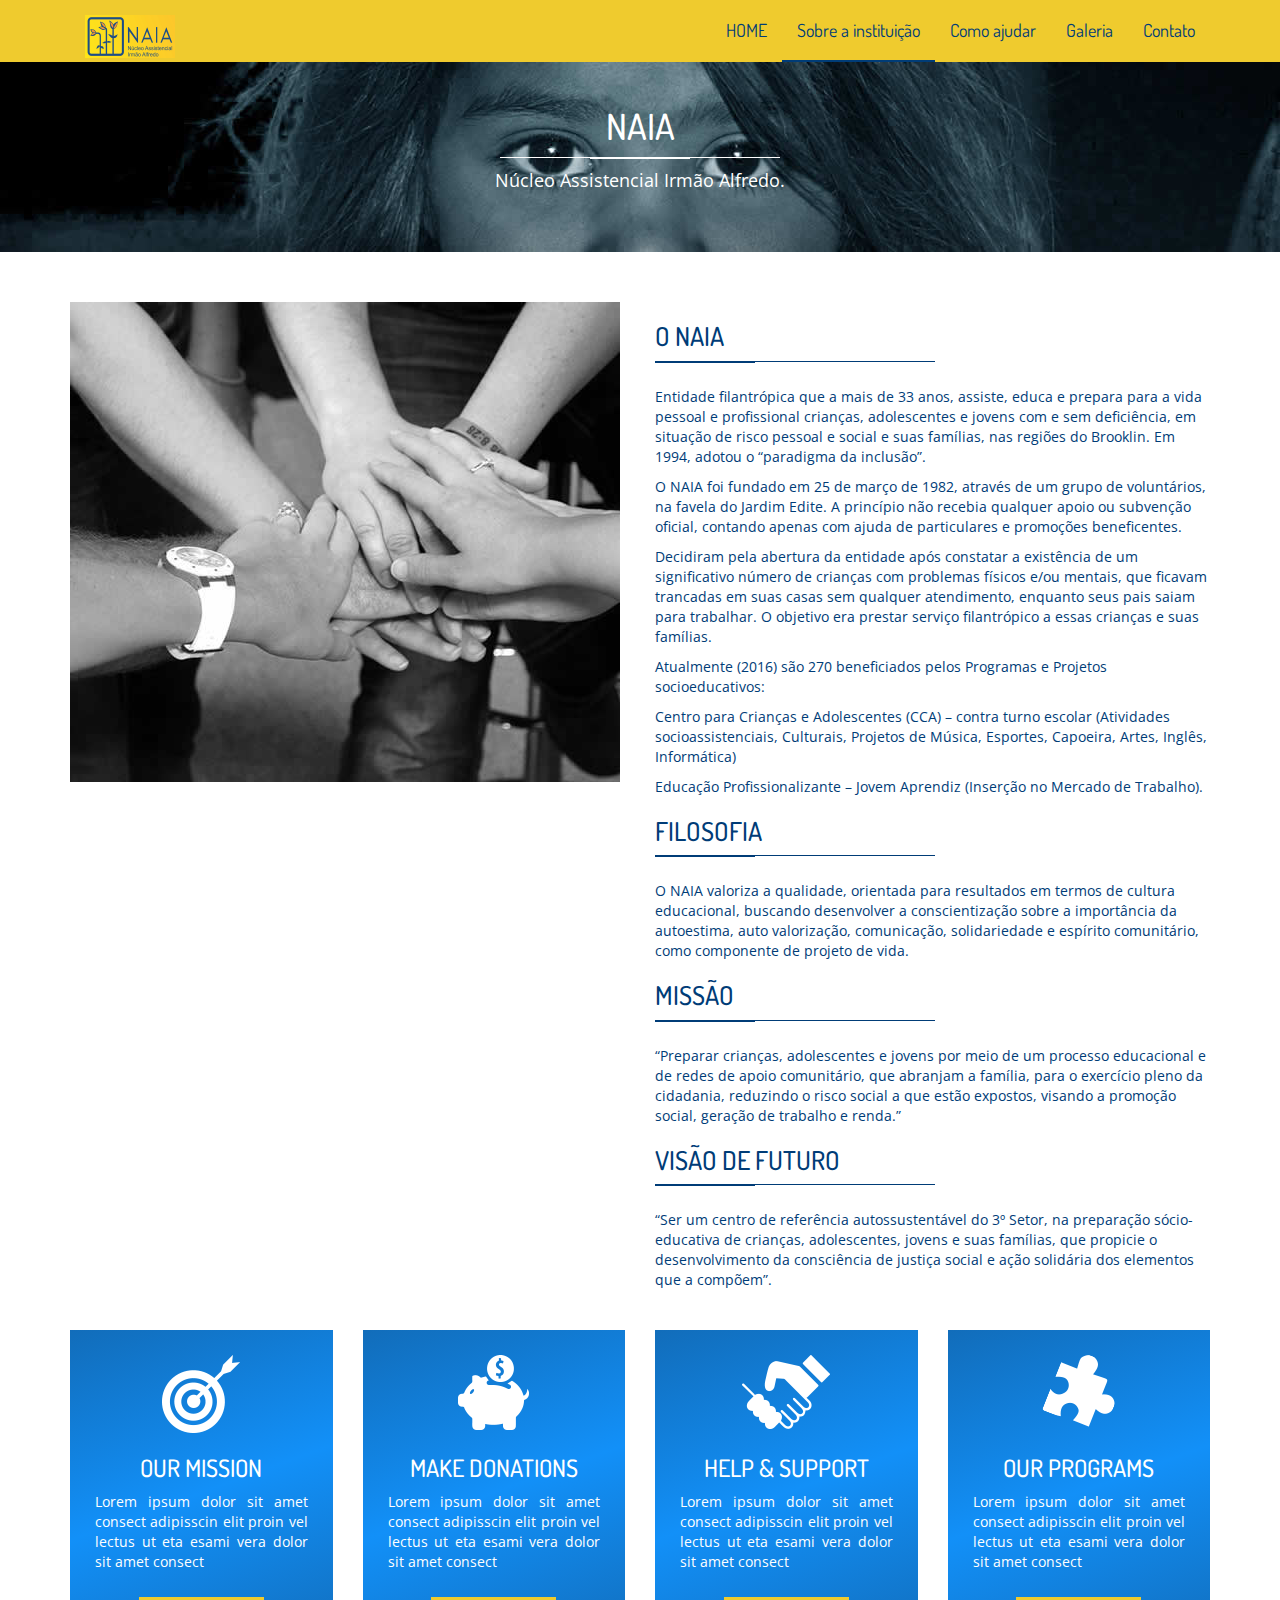
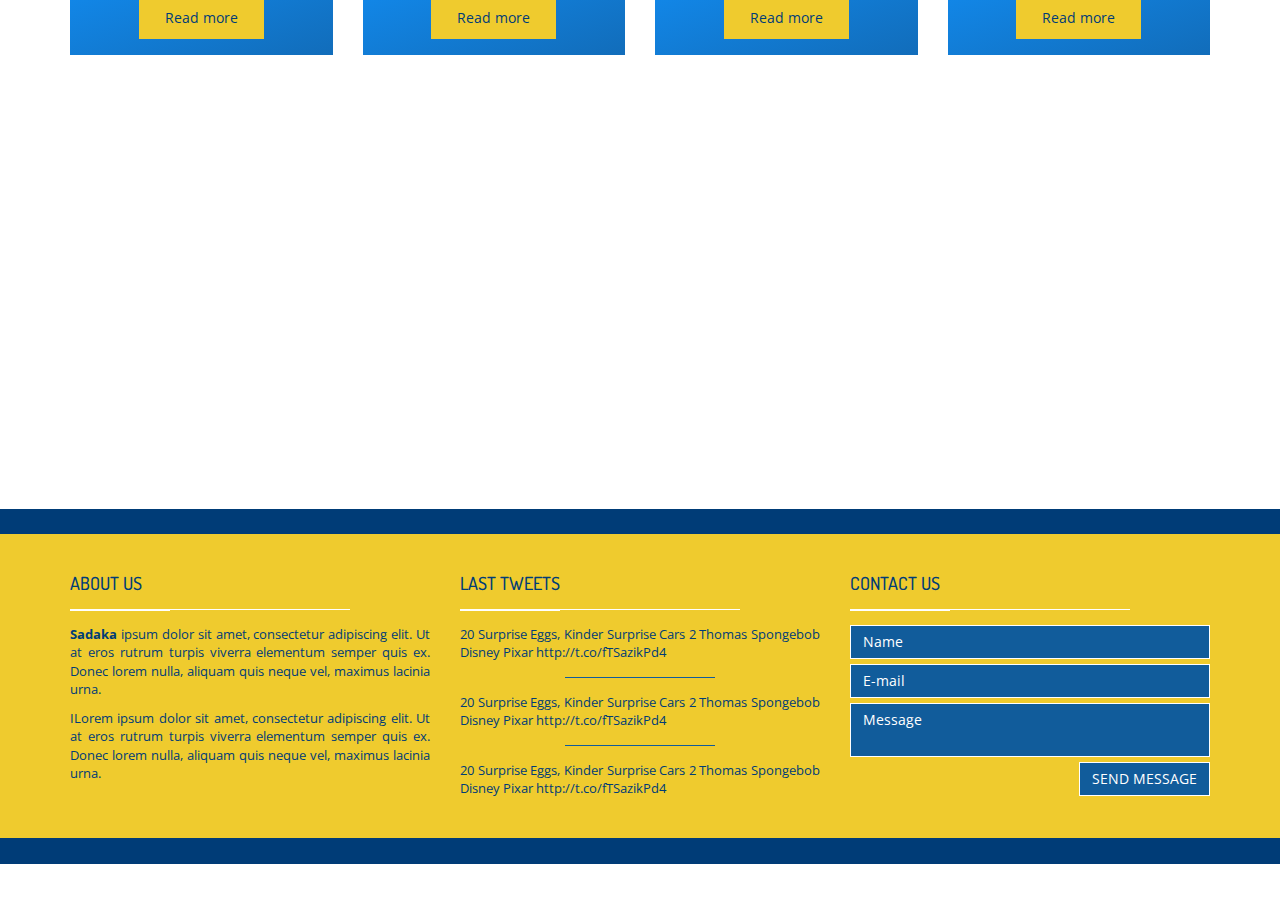
==== commit 194080a2: "Inserindo texto na página Sobre" ====
--- a/about.html
+++ b/about.html
@@ -95,9 +95,9 @@
 
 		<div class="container zoomIn animated">
 			
-			<h1 class="page-title">ABOUT US <span class="title-under"></span></h1>
+			<h1 class="page-title">NAIA<span class="title-under"></span></h1>
 			<p class="page-description">
-				Lorem ipsum dolor sit amet, consectetur adipisicing elit Necessitatibus.
+				Núcleo Assistencial Irmão Alfredo.
 			</p>
 			
 		</div>
@@ -118,27 +118,48 @@
 
 				<div class="col-md-6">
 
-					<h2 class="title-style-2">ABOUT SADAKA <span class="title-under"></span></h2>
-
-					<p>
-						Lorem ipsum dolor sit amet, consectetur adipisicing elit. Necessitatibus, nulla quae possimus id fugit totam perspiciatis ad consequatur natus dolores unde ipsa, architecto, dignissimos corrupti explicabo provident debitis suscipit, beatae!
-					</p>
-
-					<p>
-						Lorem ipsum dolor sit amet, consectetur adipisicing elit. Modi pariatur, voluptatum molestiae voluptas ducimus tempora numquam eligendi quos, quia aut quidem et, odio deleniti amet natus accusamus fugit! Temporibus, tenetur.
-					</p>
-
-					<p>
-						Lorem ipsum dolor sit amet, consectetur adipisicing elit. Esse voluptatem, ea, quisquam vero ullam nesciunt recusandae expedita similique nisi! Ducimus, reiciendis, quia. Explicabo minima error excepturi minus, aperiam illum fugit.
-					</p>
-
-					<p>
-						Lorem ipsum dolor sit amet, consectetur adipisicing elit. Modi pariatur, voluptatum molestiae voluptas ducimus tempora numquam eligendi quos, quia aut quidem et, odio deleniti amet natus accusamus fugit! Temporibus, tenetur.
-					</p>
-
-					<p>
-						Lorem ipsum dolor sit amet, consectetur adipisicing elit. Esse voluptatem, ea, quisquam vero ullam nesciunt recusandae expedita similique nisi! Ducimus, reiciendis, quia. Explicabo minima error excepturi minus, aperiam illum fugit , quia. Explicabo minima error excepturi minus, aperiam illum fugit.
-
+					<h2 class="title-style-2">O Naia <span class="title-under"></span></h2>
+
+					<p>
+						Entidade filantrópica que a mais de 33 anos, assiste, educa e prepara para a vida pessoal e profissional crianças, adolescentes e jovens com e sem deficiência, em situação de risco pessoal e social e suas famílias, nas regiões do Brooklin. Em 1994, adotou o “paradigma da inclusão”.
+
+
+					</p>
+
+					<p>
+						 O NAIA foi fundado em 25 de março de 1982, através de um grupo de voluntários, na favela do Jardim Edite. A princípio não recebia qualquer apoio ou subvenção oficial, contando apenas com ajuda de particulares e promoções beneficentes. 
+
+					</p>
+
+					<p>
+						Decidiram pela abertura da entidade após constatar a existência de um significativo número de crianças com problemas físicos e/ou mentais, que ficavam trancadas em suas casas sem qualquer atendimento, enquanto seus pais saiam para trabalhar. O objetivo era prestar serviço filantrópico a essas crianças e suas famílias.
+					</p>
+
+					<p>
+						Atualmente (2016) são 270 beneficiados pelos Programas e Projetos socioeducativos: 
+
+					</p>
+
+					<p>
+						Centro para Crianças e Adolescentes (CCA) – contra turno escolar (Atividades socioassistenciais, Culturais, Projetos de Música, Esportes, Capoeira, Artes, Inglês, Informática) 
+					</p>
+					<p>
+					Educação Profissionalizante – Jovem Aprendiz (Inserção no Mercado de Trabalho).
+					</p>
+
+					<h2 class="title-style-2">Filosofia <span class="title-under"></span></h2>
+					<p>
+					O NAIA valoriza a qualidade, orientada para resultados em termos de cultura educacional, buscando desenvolver a conscientização sobre a importância da autoestima, auto valorização, comunicação, solidariedade e espírito comunitário, como componente de projeto de vida. 
+					</p>
+
+					<h2 class="title-style-2">Missão <span class="title-under"></span></h2>
+					<p>
+					“Preparar crianças, adolescentes e jovens por meio de um processo educacional  e  de redes de apoio comunitário, que abranjam a família, para o exercício pleno da cidadania, reduzindo o risco social a que estão expostos, visando a promoção social, geração de trabalho e renda.”
+					</p>
+
+					<h2 class="title-style-2">Visão de Futuro <span class="title-under"></span></h2>
+					<p>
+					“Ser um centro de referência autossustentável do 3º Setor, na preparação sócio-educativa de crianças, adolescentes, jovens e suas famílias, que propicie o desenvolvimento da consciência de justiça social e ação solidária dos elementos que a compõem”.
 					</p>
 					
 				</div>
@@ -243,7 +264,7 @@
 
 	        <div class="container">
 
-	            <h2 class="title-style-1">Our Team <span class="title-under"></span></h2>
+	            <h2 class="title-style-1">Nosso time <span class="title-under"></span></h2>
 
 	            <div class="row">
 
@@ -259,10 +280,10 @@
 
 
 
-	                        <h4 class="member-name"><a href="#">Robert C. Numbers</a></h4>
+	                        <h4 class="member-name"><a href="#">Sandra Mara Collallilo</a></h4>
 
 	                        <div class="member-position">
-	                            CO-FOUNDER
+	                            Presidente
 	                        </div>
 
 	                        <div class="btn-holder">
@@ -293,10 +314,10 @@
 
 
 
-	                        <h4 class="member-name"><a href="#">Marjorie R. Echevarria</a></h4>
+	                        <h4 class="member-name"><a href="#">Silvia Helena Nogueira</a></h4>
 
 	                        <div class="member-position">
-	                            CO-FOUNDER
+	                            Vice-presidente
 	                        </div>
 
 	                        <div class="btn-holder">
@@ -328,10 +349,10 @@
 
 
 
-	                        <h4 class="member-name"><a href="#">Allison J. Falls</a></h4>
+	                        <h4 class="member-name"><a href="#">Gilberto Zambonini Jr</a></h4>
 
 	                        <div class="member-position">
-	                            CO-FOUNDER
+	                            Diretor Financeiro
 	                        </div>
 
 	                        <div class="btn-holder">
@@ -345,43 +366,6 @@
 	                        </div>
 
 	                        
-
-	                    </div> <!-- /.team-member -->
-	                    
-	                </div>
-
-
-	                <div class="col-md-3 col-sm-6">
-
-	                    <div class="team-member">
-
-	                        <div class="thumnail">
-
-	                            <img src="assets/images/team/member-2.jpg" alt="" class="cause-img">
-	                            
-	                        </div>
-
-
-
-	                        <h4 class="member-name"><a href="#">Bryan B. Stevens</a></h4>
-
-	                        <div class="member-position">
-	                            CO-FOUNDER
-	                        </div>
-
-	                        <div class="btn-holder">
-
-	                          <a href="#" class="btn"> <i class="fa fa-envelope"></i> </a>
-	                          <a href="#" class="btn"> <i class="fa fa-facebook"></i> </a>
-	                          <a href="#" class="btn"> <i class="fa fa-google"></i> </a>
-	                          <a href="#" class="btn"> <i class="fa fa-twitter"></i> </a>
-	                          <a href="#" class="btn"> <i class="fa fa-linkedin"></i> </a>
-	                          
-	                        </div>
-
-	                        
-
-	                    </div> <!-- /.team-member -->
 	                    
 	                </div>
 
--- a/assets/css/style.css
+++ b/assets/css/style.css
@@ -18,7 +18,7 @@
 h2,
 h3,
 h4 {
-  font-family: "Montserrat", sans-serif;
+  font-family: "Dosis", sans-serif;
 }
 
 a {
@@ -328,7 +328,7 @@
 ================================= */
 .footer-top {
   background: #003c77;
-  height: 40px;
+  height: 25px;
 }
 
 .main-footer {
@@ -1116,7 +1116,7 @@
   font-weight: bold;
   text-transform: uppercase;
   font-size: 15px;
-  font-family: 'Montserrat' sans-serif;
+  font-family: 'Dosis' sans-serif;
   text-align: center;
   vertical-align: center;
 }
@@ -1152,15 +1152,15 @@
   margin-bottom: 20px;
 }
 #meet-us h1 {
-  font-family: 'Montserrat', sans-serif;
+  font-family: 'Dosis', sans-serif;
   color: black;
   text-align:center;
-  font-weight: 900;
+  font-weight: 400;
   
 }
 
 #programas h2 {
-  font-family: 'Montserrat', sans-serif;
+  font-family: 'Dosis', sans-serif;
   color: black;
   text-align:center;
   font-weight: 700;
